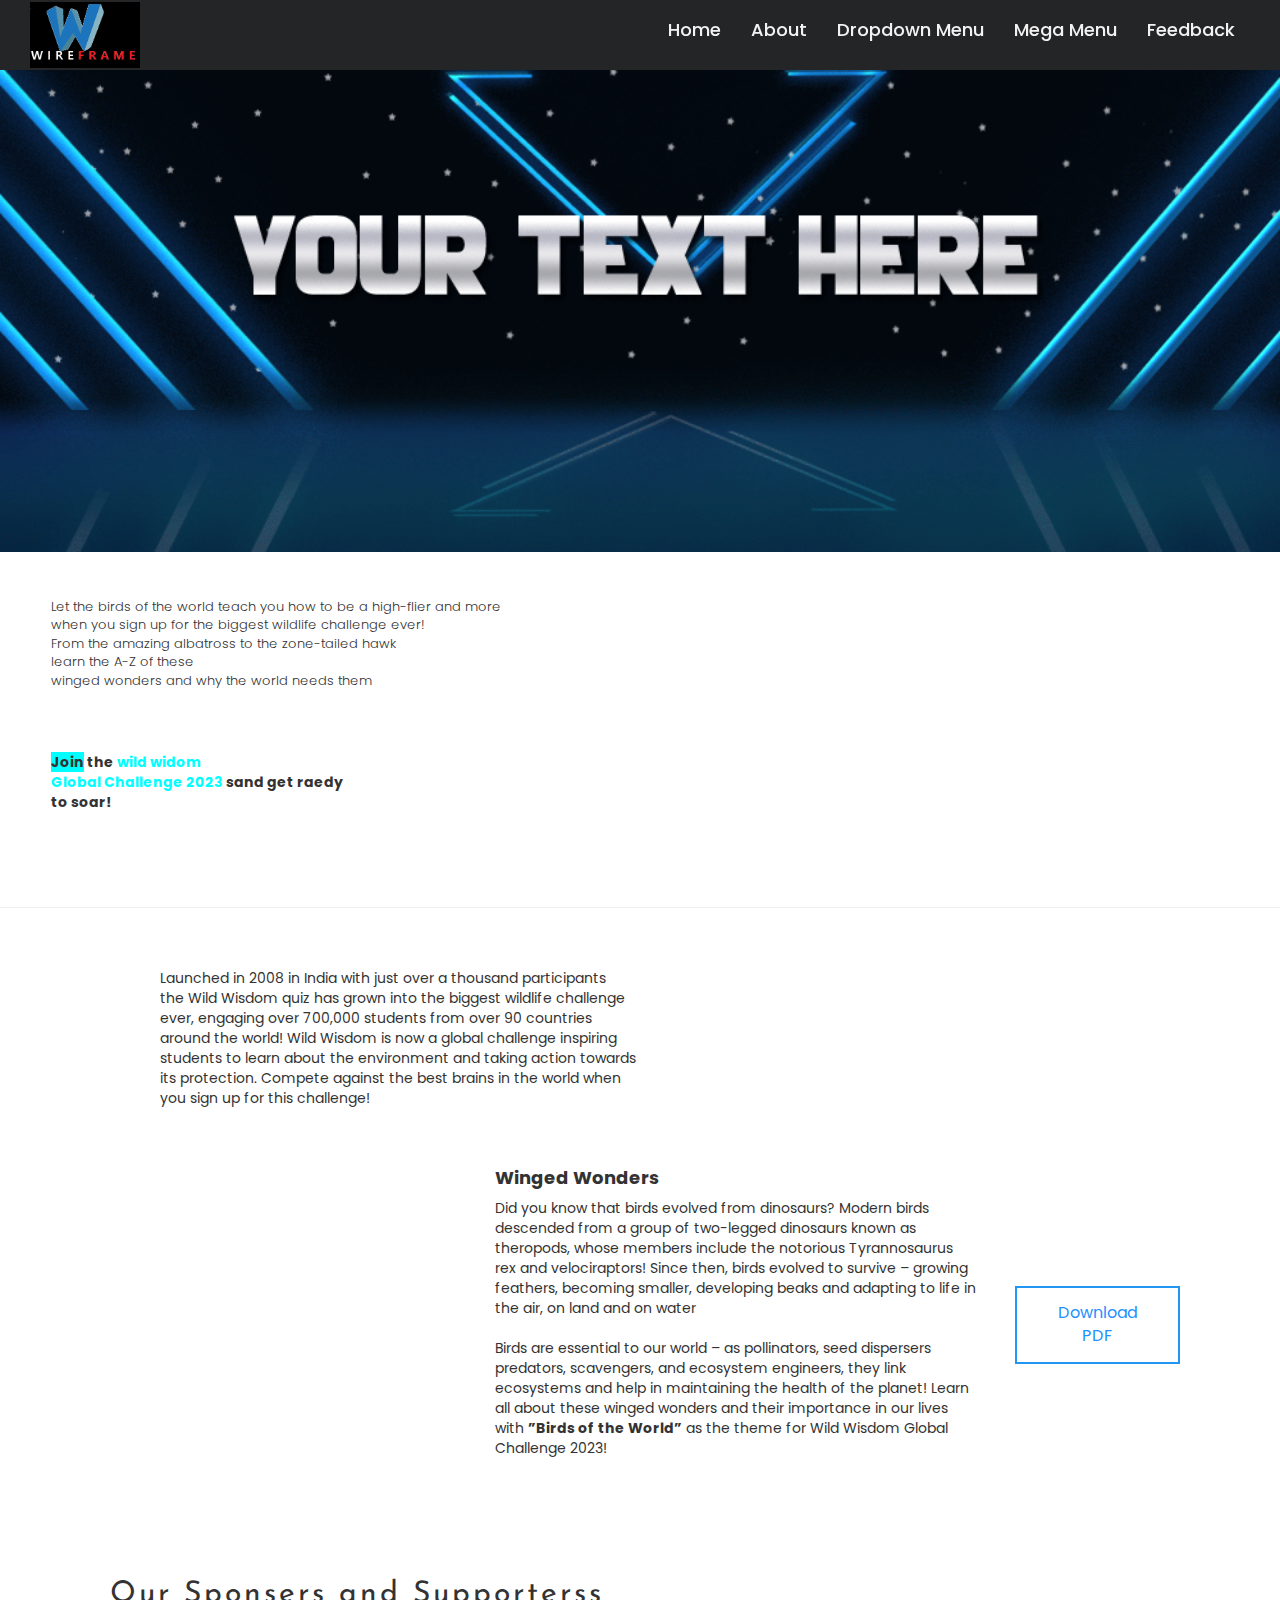
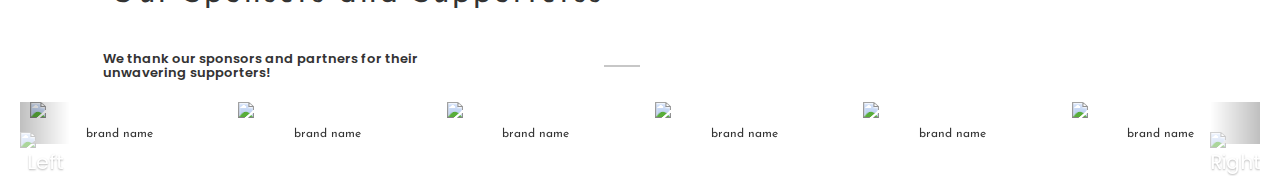
==== index.html @ bc1054f9 "Add files via upload" ====
<!DOCTYPE html>

<html lang="en">
<head>
    <meta charset="UTF-8">
    <meta name="viewport" content="width=device-width, initial-scale=1.0">
    <title>wiring Frame</title>
    <link rel="stylesheet" href="nav.css">
    <link rel="stylesheet" href="slider.css">
    <link rel="stylesheet" href="banner.css">
    <link rel="stylesheet" href="https://maxcdn.bootstrapcdn.com/bootstrap/3.3.7/css/bootstrap.min.css" integrity="sha384-BVYiiSIFeK1dGmJRAkycuHAHRg32OmUcww7on3RYdg4Va+PmSTsz/K68vbdEjh4u" crossorigin="anonymous">

    <!-- Optional theme -->
    <link rel="stylesheet" href="https://maxcdn.bootstrapcdn.com/bootstrap/3.3.7/css/bootstrap-theme.min.css" integrity="sha384-rHyoN1iRsVXV4nD0JutlnGaslCJuC7uwjduW9SVrLvRYooPp2bWYgmgJQIXwl/Sp" crossorigin="anonymous">
    <script src="https://ajax.googleapis.com/ajax/libs/jquery/3.2.1/jquery.min.js"></script>
    <!-- Latest compiled and minified JavaScript -->
    <script src="https://maxcdn.bootstrapcdn.com/bootstrap/3.3.7/js/bootstrap.min.js" integrity="sha384-Tc5IQib027qvyjSMfHjOMaLkfuWVxZxUPnCJA7l2mCWNIpG9mGCD8wGNIcPD7Txa" crossorigin="anonymous"></script>
    <link href="https://fonts.googleapis.com/css?family=Josefin+Sans:300,400,700&subset=latin-ext" rel="stylesheet">
     
    <link rel="stylesheet" href="zig-zag.css">
    <link rel="stylesheet" href="https://cdnjs.cloudflare.com/ajax/libs/font-awesome/5.15.3/css/all.min.css"/>
</head>
<body>
  <nav>
    <div class="wrapper">
 <img src="logo.png" class="responsive">
      <input type="radio" name="slider" id="menu-btn">
      <input type="radio" name="slider" id="close-btn">
      <ul class="nav-links">
        <label for="close-btn" class="btn close-btn"><i class="fas fa-times"></i></label>
        <li><a href="#">Home</a></li>
        <li><a href="#">About</a></li>
        <li>
          <a href="#" class="desktop-item">Dropdown Menu</a>
          <input type="checkbox" id="showDrop">
          <label for="showDrop" class="mobile-item">Dropdown Menu</label>
          <ul class="drop-menu">
            <li><a href="#">Drop menu 1</a></li>
            <li><a href="#">Drop menu 2</a></li>
            <li><a href="#">Drop menu 3</a></li>
            <li><a href="#">Drop menu 4</a></li>
          </ul>
        </li>
        <li>
          <a href="#" class="desktop-item">Mega Menu</a>
          <input type="checkbox" id="showMega">
          <label for="showMega" class="mobile-item">Mega Menu</label>
          <div class="mega-box">
            <div class="content">
              <div class="row">
                <img src="logo.png" alt="logo" class="responsive">
              </div>
              <div class="row">
                <header>Design Services</header>
                <ul class="mega-links">
                  <li><a href="#"> M Drop menu 1</a></li>
                  <li><a href="#"> M Drop menu 1</a></li>
                  <li><a href="#"> M Drop menu 1</a></li>
                  <li><a href="#"> M Drop menu 1</a></li>
                </ul>
              </div>
              <div class="row">
                <header>Email Services</header>
                <ul class="mega-links">
                  <li><a href="#"> M Drop menu 1</a></li>
                  <li><a href="#"> M Drop menu 1</a></li>
                  <li><a href="#"> M Drop menu 1</a></li>
                  <li><a href="#"> M Drop menu 1</a></li>
                </ul>
              </div>
              <div class="row">
                <header>Security services</header>
                <ul class="mega-links">
                  <li><a href="#"> M Drop menu 1</a></li>
                  <li><a href="#"> M Drop menu 1</a></li>
                  <li><a href="#"> M Drop menu 1</a></li>
                  <li><a href="#"> M Drop menu 1</a></li>
                </ul>
              </div>
            </div>
          </div>
        </li>
        <li><a href="#">Feedback</a></li>
      </ul>
      <label for="menu-btn" class="btn menu-btn"><i class="fas fa-bars"></i></label>
    </div>
  </nav>











<!--BANNER IMAGE/VIDEOO ACCORDING TO REQUEST-->
<br><br>
<img src="txt.gif" alt="Nature" class="responsiveBANNER" width="100%" height="400">
<!--text jaisa pdf mei tha-->

<br><br>
<p class="leftlogo">Let the birds of the world teach you how to be a high-flier and more
    <br> when you sign up for the biggest wildlife challenge ever!<br> From the
    amazing albatross to the zone-tailed hawk<br> learn the A-Z of these<br>
    winged wonders and why the world needs them</p>

    <p class="rightlogo"><span style="background-color: aqua;" >Join</span> the<span style="color: aqua;">  wild widom <br>Global Challenge 2023 </span> sand get raedy <br>to soar!</p>
<br><br>
<hr><br><br>
<section class="big-feature-section">
  <div class="container flex big-feature-container">
      <div class="feature-img">
          <img src="https://picsum.photos/seed/picsum/600/300" alt="">
      </div>
      <hr>
      <div class="feature-desc flex">
         
        
          <p>Launched in 2008 in India with just over a thousand participants<br>
            the Wild Wisdom quiz has grown into the biggest wildlife challenge<br>
            ever, engaging over 700,000 students from over 90 countries<br>
            around the world! Wild Wisdom is now a global challenge inspiring<br>
            students to learn about the environment and taking action towards<br>
            its protection. Compete against the best brains in the world when<br>
            you sign up for this challenge!</p>
      </div>
  </div>
</section>
<br><br>
<section class="big-feature-section" >
  <div class="container flex big-feature-container" id="second-big-feature">
      <div class="feature-img">
          <img src="https://picsum.photos/seed/picsum/600/300" alt=""><br><button class="btna info">Download PDF</button>
      </div>
      <div class="feature-desc flex">
        <h4><b>Winged Wonders</b></h4>
      
        <p>Did you know that birds evolved from dinosaurs? Modern birds<br>
          descended from a group of two-legged dinosaurs known as<br>
          theropods, whose members include the notorious Tyrannosaurus<br>
          rex and velociraptors! Since then, birds evolved to survive – growing<br>
          feathers, becoming smaller, developing beaks and adapting to life in<br>
          the air, on land and on water<br><br>
          Birds are essential to our world – as pollinators, seed dispersers<br>
          predators, scavengers, and ecosystem engineers, they link<br>
          ecosystems and help in maintaining the health of the planet! Learn<br>
          all about these winged wonders and their importance in our lives<br>
          with <b>”Birds of the World”</b> as the theme for Wild Wisdom Global<br>
          Challenge 2023!</p>
    </div>
  </div><br><br>
</section>
<div class="container">
  <div class="row" id="slider-text">
    <div class="col-md-6" >
      <h2>Our Sponsers and Supporterss</h2>
      <h6  class="leftrlogo">We thank our sponsors and partners for their<br>
        unwavering supporters!</h6>
    </div>
  </div>
</div>

<!-- Item slider-->
<div class="container-fluid">

  <div class="row">
    <div class="col-xs-12 col-sm-12 col-md-12">
      <div class="carousel carousel-showmanymoveone slide" id="itemslider">
        <div class="carousel-inner">

          <div class="item active">
            <div class="col-xs-12 col-sm-6 col-md-2">
              <a href="#"><img src="https://picsum.photos/seed/picsum/300/500" class="img-responsive center-block"></a>
              <h4 class="text-center">brand name</h4>
             
            </div>
          </div>

          <div class="item">
            <div class="col-xs-12 col-sm-6 col-md-2">
              <a href="#"><img src="https://picsum.photos/seed/picsum/300/500" class="img-responsive center-block"></a>
              <h4 class="text-center">brand name</h4>
             
            </div>
          </div>

          <div class="item">
            <div class="col-xs-12 col-sm-6 col-md-2">
              <a href="#"><img src="https://picsum.photos/seed/picsum/300/500" class="img-responsive center-block"></a>
              <h4 class="text-center">brand name</h4>
             
            </div>
          </div>

          <div class="item">
            <div class="col-xs-12 col-sm-6 col-md-2">
              <a href="#"><img src="https://picsum.photos/seed/picsum/300/500" class="img-responsive center-block"></a>
              <h4 class="text-center">brand name</h4>
             
            </div>
          </div>

          <div class="item">
            <div class="col-xs-12 col-sm-6 col-md-2">
              <a href="#"><img src="https://picsum.photos/seed/picsum/300/500" class="img-responsive center-block"></a>
              <h4 class="text-center">brand name</h4>
             
            </div>
          </div>

          <div class="item">
            <div class="col-xs-12 col-sm-6 col-md-2">
              <a href="#"><img src="https://picsum.photos/seed/picsum/300/500" class="img-responsive center-block"></a>
              <h4 class="text-center">brand name</h4>
             
            </div>
          </div>

        </div>

        <div id="slider-control">
        <a class="left carousel-control" href="#itemslider" data-slide="prev"><img src="https://cdn0.iconfinder.com/data/icons/website-kit-2/512/icon_402-512.png" alt="Left" class="img-responsive"></a>
        <a class="right carousel-control" href="#itemslider" data-slide="next"><img src="http://pixsector.com/cache/81183b13/avcc910c4ee5888b858fe.png" alt="Right" class="img-responsive"></a>
      </div>
      </div>
    </div>
  </div>
</div>
<!-- Item slider end-->
<br/><br/>
</body>
</html>


<script>$(document).ready(function(){

  $('#itemslider').carousel({ interval: 3000 });
  
  $('.carousel-showmanymoveone .item').each(function(){
  var itemToClone = $(this);
  
  for (var i=1;i<6;i++) {
  itemToClone = itemToClone.next();
  
  if (!itemToClone.length) {
  itemToClone = $(this).siblings(':first');
  }
  
  itemToClone.children(':first-child').clone()
  .addClass("cloneditem-"+(i))
  .appendTo($(this));
  }
  });
  });
  </script>
---- nav.css ----
@import url('https://fonts.googleapis.com/css2?family=Poppins:wght@200;300;400;500;600;700&display=swap');
*{
  margin: 0;
  padding: 0;
  box-sizing: border-box;
  font-family: 'Poppins', sans-serif;
}
nav{
  position: fixed;
  z-index: 99;
  width: 100%;
  
  background: #242526;
}
nav .wrapper{
  position: relative;
  max-width: 1300px;
  padding: 0px 30px;
  height: 70px;
  line-height: 70px;
  margin: auto;
  display: flex;
  align-items: center;
  justify-content: space-between;
}
.wrapper .logo a{
  color: #f2f2f2;
  font-size: 30px;
  font-weight: 600;
  text-decoration: none;
}
.wrapper .nav-links{
  display: inline-flex;
}
.nav-links li{
  list-style: none;
}
.nav-links li a{
  color: #f2f2f2;
  text-decoration: none;
  font-size: 18px;
  font-weight: 500;
  padding: 9px 15px;
  border-radius: 5px;
  transition: all 0.3s ease;
}
.nav-links li a:hover{
  background: #3A3B3C;
}
.nav-links .mobile-item{
  display: none;
}
.nav-links .drop-menu{
  position: absolute;
  background: #242526;
  width: 180px;
  line-height: 45px;
  top: 85px;
  opacity: 0;
  visibility: hidden;
  box-shadow: 0 6px 10px rgba(0,0,0,0.15);
}
.nav-links li:hover .drop-menu,
.nav-links li:hover .mega-box{
  transition: all 0.3s ease;
  top: 70px;
  opacity: 1;
  visibility: visible;
}
.drop-menu li a{
  width: 100%;
  display: block;
  padding: 0 0 0 15px;
  font-weight: 400;
  border-radius: 0px;
}
.mega-box{
  position: absolute;
  left: 0;
  width: 100%;
  padding: 0 30px;
  top: 85px;
  opacity: 0;
  visibility: hidden;
}
.mega-box .content{
  background: #242526;
  padding: 25px 20px;
  display: flex;
  width: 100%;
  justify-content: space-between;
  box-shadow: 0 6px 10px rgba(0,0,0,0.15);
}
.mega-box .content .row{
  width: calc(25% - 30px);
  line-height: 45px;
}
.content .row img{
  width: 100%;
  height: 100%;
  object-fit: cover;
}
.content .row header{
  color: #f2f2f2;
  font-size: 20px;
  font-weight: 500;
}
.content .row .mega-links{
  margin-left: -40px;
  border-left: 1px solid rgba(255,255,255,0.09);
}
.row .mega-links li{
  padding: 0 20px;
}
.row .mega-links li a{
  padding: 0px;
  padding: 0 20px;
  color: #d9d9d9;
  font-size: 17px;
  display: block;
}
.row .mega-links li a:hover{
  color: #f2f2f2;
}
.wrapper .btn{
  color: #fff;
  font-size: 20px;
  cursor: pointer;
  display: none;
}
.wrapper .btn.close-btn{
  position: absolute;
  right: 30px;
  top: 10px;
}

@media screen and (max-width: 970px) {
  .wrapper .btn{
    display: block;
  }
  .wrapper .nav-links{
    position: fixed;
    height: 100vh;
    width: 100%;
    max-width: 350px;
    top: 0;
    left: -100%;
    background: #242526;
    display: block;
    padding: 50px 10px;
    line-height: 50px;
    overflow-y: auto;
    box-shadow: 0px 15px 15px rgba(0,0,0,0.18);
    transition: all 0.3s ease;
  }
  /* custom scroll bar */
  ::-webkit-scrollbar {
    width: 10px;
  }
  ::-webkit-scrollbar-track {
    background: #242526;
  }
  ::-webkit-scrollbar-thumb {
    background: #3A3B3C;
  }
  #menu-btn:checked ~ .nav-links{
    left: 0%;
  }
  #menu-btn:checked ~ .btn.menu-btn{
    display: none;
  }
  #close-btn:checked ~ .btn.menu-btn{
    display: block;
  }
  .nav-links li{
    margin: 15px 10px;
  }
  .nav-links li a{
    padding: 0 20px;
    display: block;
    font-size: 20px;
  }
  .nav-links .drop-menu{
    position: static;
    opacity: 1;
    top: 65px;
    visibility: visible;
    padding-left: 20px;
    width: 100%;
    max-height: 0px;
    overflow: hidden;
    box-shadow: none;
    transition: all 0.3s ease;
  }
  #showDrop:checked ~ .drop-menu,
  #showMega:checked ~ .mega-box{
    max-height: 100%;
  }
  .nav-links .desktop-item{
    display: none;
  }
  .nav-links .mobile-item{
    display: block;
    color: #f2f2f2;
    font-size: 20px;
    font-weight: 500;
    padding-left: 20px;
    cursor: pointer;
    border-radius: 5px;
    transition: all 0.3s ease;
  }
  .nav-links .mobile-item:hover{
    background: #3A3B3C;
  }
  .drop-menu li{
    margin: 0;
  }
  .drop-menu li a{
    border-radius: 5px;
    font-size: 18px;
  }
  .mega-box{
    position: static;
    top: 65px;
    opacity: 1;
    visibility: visible;
    padding: 0 20px;
    max-height: 0px;
    overflow: hidden;
    transition: all 0.3s ease;
  }
  .mega-box .content{
    box-shadow: none;
    flex-direction: column;
    padding: 20px 20px 0 20px;
  }
  .mega-box .content .row{
    width: 100%;
    margin-bottom: 15px;
    border-top: 1px solid rgba(255,255,255,0.08);
  }
  .mega-box .content .row:nth-child(1),
  .mega-box .content .row:nth-child(2){
    border-top: 0px;
  }
  .content .row .mega-links{
    border-left: 0px;
    padding-left: 15px;
  }
  .row .mega-links li{
    margin: 0;
  }
  .content .row header{
    font-size: 19px;
  }
}
nav input{
  display: none;
}

.body-text{
  position: absolute;
  top: 50%;
  left: 50%;
  transform: translate(-50%, -50%);
  width: 100%;
  text-align: center;
  padding: 0 30px;
}
.body-text div{
  font-size: 45px;
  font-weight: 600;
}


.responsive {
    width: 9%;
    height: auto;
  }

.btna{
    border: 2px solid black;
    background-color: white;
    color: black;
    padding: 14px 28px;
    font-size: 16px;
    cursor: pointer;
    margin-top: 2%;
    margin-left: 5%;
}
/* Blue */
.info {
    border-color: #2196F3;
    color: dodgerblue;
  }
  
  .info:hover {
    background: #2196F3;
    color: white;
  }
---- slider.css ----
#slider-text{
    padding-top: 40px;
    display: block;
  }
  #slider-text .col-md-6{
    overflow: hidden;
  }
  
  #slider-text h2 {
    font-family: 'Josefin Sans', sans-serif;
    font-weight: 400;
    font-size: 30px;
    letter-spacing: 3px;
    margin: 30px auto;
    padding-left: 40px;
  }
  #slider-text h2::after{
    border-top: 2px solid #c7c7c7;
    content: "";
    position: absolute;
    bottom: 35px;
    width: 100%;
    }
  
  #itemslider h4{
    font-family: 'Josefin Sans', sans-serif;
    font-weight: 400;
    font-size: 12px;
    margin: 10px auto 3px;
  }
  #itemslider h5{
    font-family: 'Josefin Sans', sans-serif;
    font-weight: bold;
    font-size: 12px;
    margin: 3px auto 2px;
  }
  #itemslider h6{
    font-family: 'Josefin Sans', sans-serif;
    font-weight: 300;;
    font-size: 10px;
    margin: 2px auto 5px;
  }
  .badge {
    background: #b20c0c;
    position: absolute;
    height: 40px;
    width: 40px;
    border-radius: 50%;
    line-height: 31px;
    font-family: 'Josefin Sans', sans-serif;
    font-weight: 300;
    font-size: 14px;
    border: 2px solid #FFF;
    box-shadow: 0 0 0 1px #b20c0c;
    top: 5px;
    right: 25%;
  }
  #slider-control img{
    padding-top: 60%;
    margin: 0 auto;
  }
  @media screen and (max-width: 992px){
  #slider-control img {
    padding-top: 70px;
    margin: 0 auto;
  }
  }
  
  .carousel-showmanymoveone .carousel-control {
    width: 4%;
    background-image: none;
  }
  .carousel-showmanymoveone .carousel-control.left {
    margin-left: 5px;
  }
  .carousel-showmanymoveone .carousel-control.right {
    margin-right: 5px;
  }
  .carousel-showmanymoveone .cloneditem-1,
  .carousel-showmanymoveone .cloneditem-2,
  .carousel-showmanymoveone .cloneditem-3,
  .carousel-showmanymoveone .cloneditem-4,
  .carousel-showmanymoveone .cloneditem-5 {
    display: none;
  }
  @media all and (min-width: 768px) {
    .carousel-showmanymoveone .carousel-inner > .active.left,
    .carousel-showmanymoveone .carousel-inner > .prev {
      left: -50%;
    }
    .carousel-showmanymoveone .carousel-inner > .active.right,
    .carousel-showmanymoveone .carousel-inner > .next {
      left: 50%;
    }
    .carousel-showmanymoveone .carousel-inner > .left,
    .carousel-showmanymoveone .carousel-inner > .prev.right,
    .carousel-showmanymoveone .carousel-inner > .active {
      left: 0;
    }
    .carousel-showmanymoveone .carousel-inner .cloneditem-1 {
      display: block;
    }
  }
  @media all and (min-width: 768px) and (transform-3d), all and (min-width: 768px) and (-webkit-transform-3d) {
    .carousel-showmanymoveone .carousel-inner > .item.active.right,
    .carousel-showmanymoveone .carousel-inner > .item.next {
      -webkit-transform: translate3d(50%, 0, 0);
      transform: translate3d(50%, 0, 0);
      left: 0;
    }
    .carousel-showmanymoveone .carousel-inner > .item.active.left,
    .carousel-showmanymoveone .carousel-inner > .item.prev {
      -webkit-transform: translate3d(-50%, 0, 0);
      transform: translate3d(-50%, 0, 0);
      left: 0;
    }
    .carousel-showmanymoveone .carousel-inner > .item.left,
    .carousel-showmanymoveone .carousel-inner > .item.prev.right,
    .carousel-showmanymoveone .carousel-inner > .item.active {
      -webkit-transform: translate3d(0, 0, 0);
      transform: translate3d(0, 0, 0);
      left: 0;
    }
  }
  @media all and (min-width: 992px) {
    .carousel-showmanymoveone .carousel-inner > .active.left,
    .carousel-showmanymoveone .carousel-inner > .prev {
      left: -16.666%;
    }
    .carousel-showmanymoveone .carousel-inner > .active.right,
    .carousel-showmanymoveone .carousel-inner > .next {
      left: 16.666%;
    }
    .carousel-showmanymoveone .carousel-inner > .left,
    .carousel-showmanymoveone .carousel-inner > .prev.right,
    .carousel-showmanymoveone .carousel-inner > .active {
      left: 0;
    }
    .carousel-showmanymoveone .carousel-inner .cloneditem-2,
    .carousel-showmanymoveone .carousel-inner .cloneditem-3,
    .carousel-showmanymoveone .carousel-inner .cloneditem-4,
    .carousel-showmanymoveone .carousel-inner .cloneditem-5,
    .carousel-showmanymoveone .carousel-inner .cloneditem-6  {
      display: block;
    }
  }
  @media all and (min-width: 992px) and (transform-3d), all and (min-width: 992px) and (-webkit-transform-3d) {
    .carousel-showmanymoveone .carousel-inner > .item.active.right,
    .carousel-showmanymoveone .carousel-inner > .item.next {
      -webkit-transform: translate3d(16.666%, 0, 0);
      transform: translate3d(16.666%, 0, 0);
      left: 0;
    }
    .carousel-showmanymoveone .carousel-inner > .item.active.left,
    .carousel-showmanymoveone .carousel-inner > .item.prev {
      -webkit-transform: translate3d(-16.666%, 0, 0);
      transform: translate3d(-16.666%, 0, 0);
      left: 0;
    }
    .carousel-showmanymoveone .carousel-inner > .item.left,
    .carousel-showmanymoveone .carousel-inner > .item.prev.right,
    .carousel-showmanymoveone .carousel-inner > .item.active {
      -webkit-transform: translate3d(0, 0, 0);
      transform: translate3d(0, 0, 0);
      left: 0;
    }
  }
---- banner.css ----
.responsiveBANNER{
    width: 100%;
    height: auto;
}

/*logo kae neechee ka text*/
.leftlogo{
    align-items: left;
    font-size: small;
    padding: 2%;  
    display: flex;
    margin-left: 2%;
      font-weight: 300;
}
.rightlogo{
  
    padding: 2%;  

    margin-left: 2%;
    font-weight:bolder;
    font-size: 4555;
}

.leftrlogo{
    align-items: left;
    font-size: small;
    padding: 2%;  
    display: flex;
    margin-left: 4%;
      font-weight: 600; 
}
---- zig-zag.css ----
@import url('https://fonts.googleapis.com/css2?family=Poppins:wght@400;500&family=Roboto:wght@400;700&display=swap');


.flex {
    display: flex;
    align-items: center;
}


/* nav bar */


/* features section */

.features-section {
    padding: 80px var(--padding-inline-section) 0;
    background-image: url(./assets/asset\ 32.svg);
    background-repeat: no-repeat;
    background-position: center;
}

.features-header {
    text-align: center;
    margin-bottom: 40px;
}

.features-heading-text {
    margin-bottom: 20px;
}

.features-area {
    flex-wrap: wrap;
    justify-content: space-between;
    gap: 20px;
    margin-top: 20px;
}

.features-card {
    flex-direction: column;
    gap: 20px;
    max-width: 30%;
    text-align: center;
}

.features-card img {
    width: 60px;
}

/* big feature section */

.big-feature-section {
    padding: 30px var(--padding-inline-section) 0;
}

.big-feature-container {
    gap: 30px;
}

#second-big-feature {
    flex-direction: row-reverse;
}

.feature-img img {
    width: 100%;
}

.feature-desc {
    flex-direction: column;
    align-items: flex-start;
}
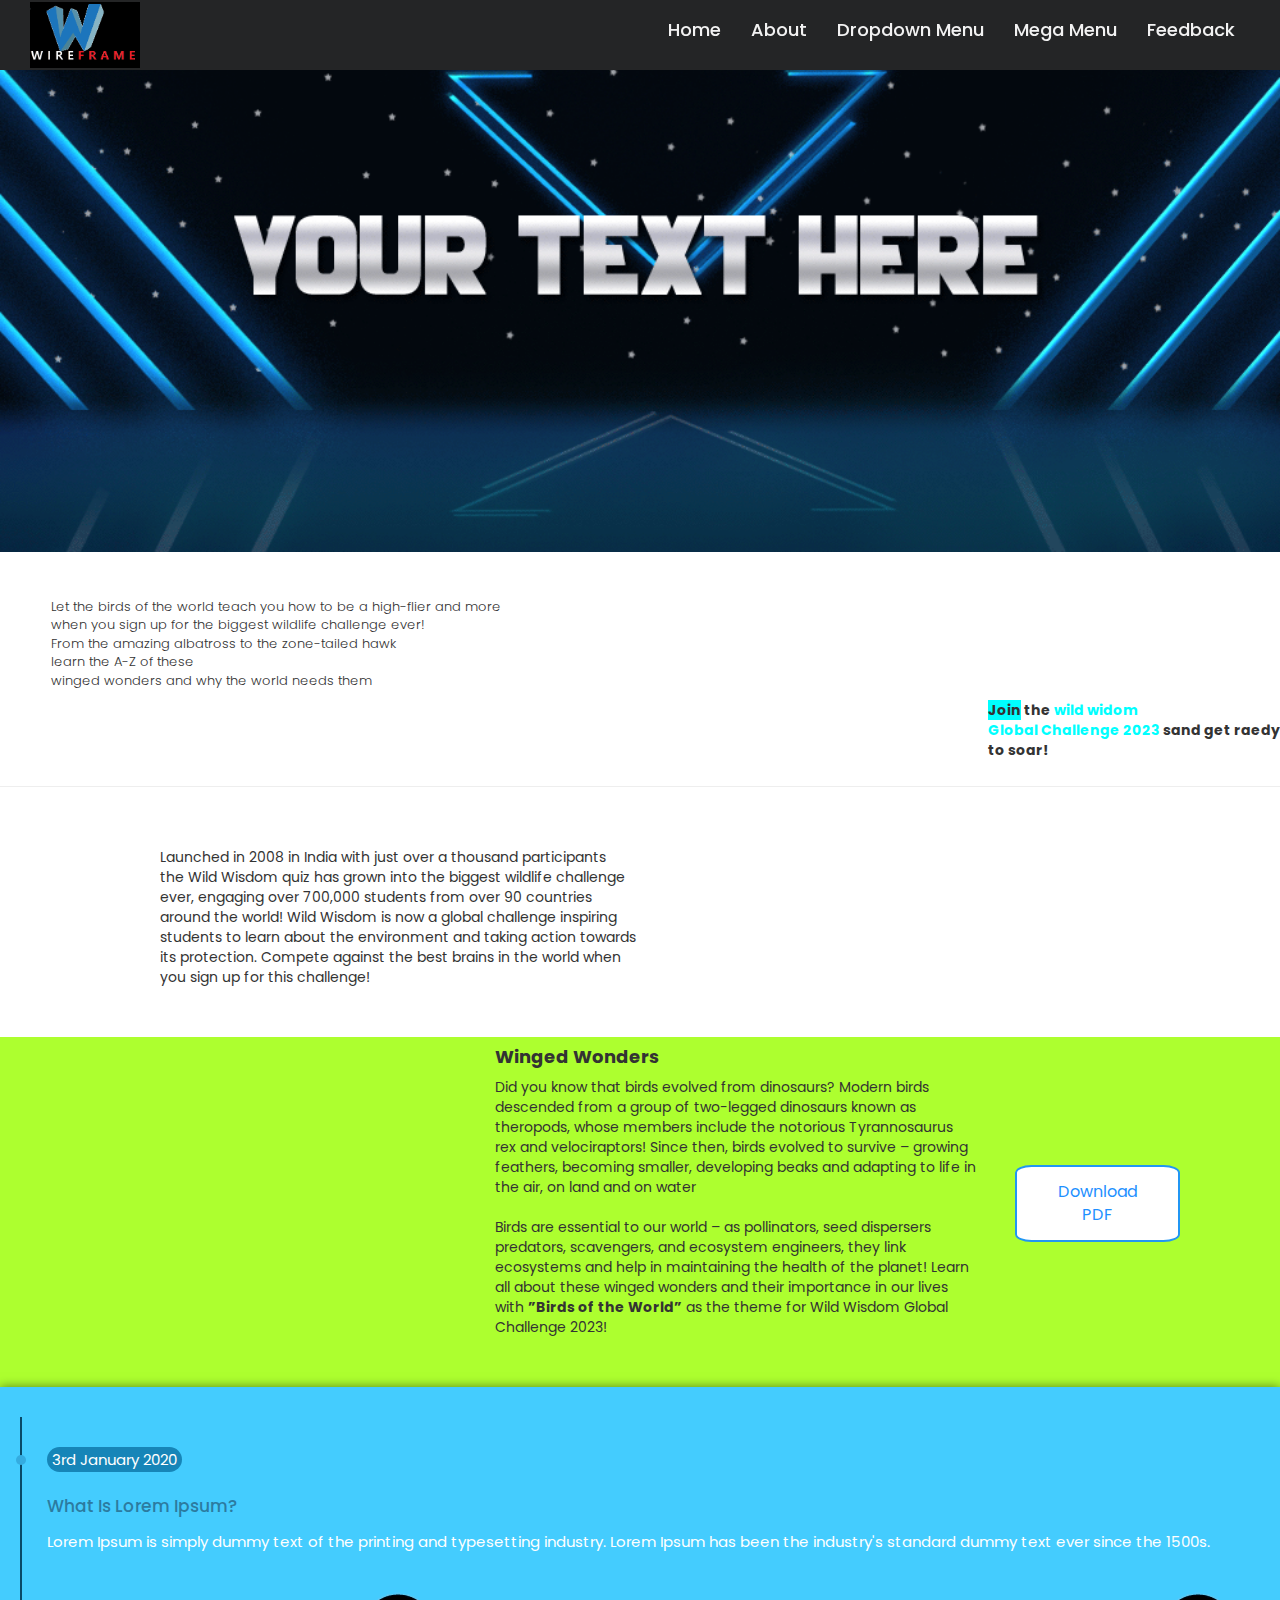
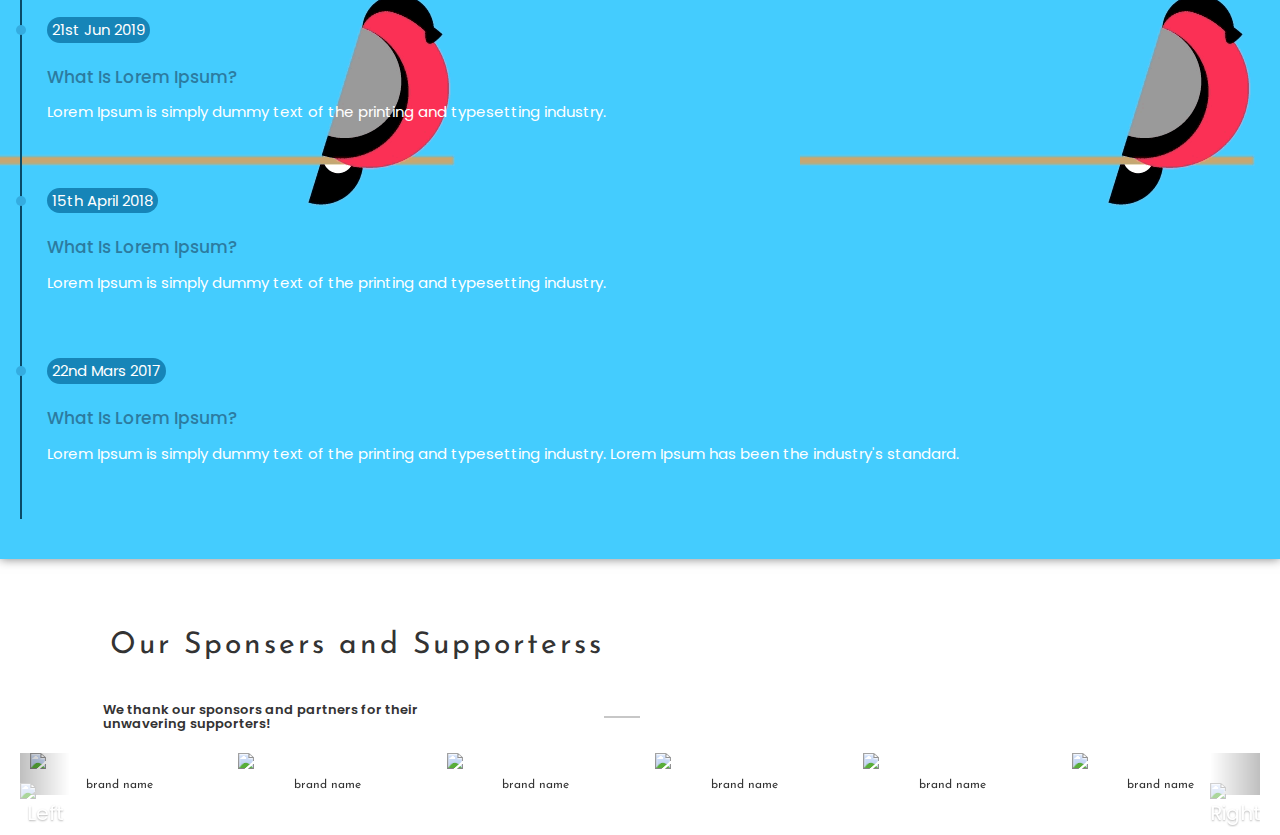
==== commit 0b82c6a1: "Add files via upload" ====
--- a/index.html
+++ b/index.html
@@ -8,6 +8,7 @@
     <link rel="stylesheet" href="nav.css">
     <link rel="stylesheet" href="slider.css">
     <link rel="stylesheet" href="banner.css">
+    <link rel="stylesheet" href="timeline.css">
     <link rel="stylesheet" href="https://maxcdn.bootstrapcdn.com/bootstrap/3.3.7/css/bootstrap.min.css" integrity="sha384-BVYiiSIFeK1dGmJRAkycuHAHRg32OmUcww7on3RYdg4Va+PmSTsz/K68vbdEjh4u" crossorigin="anonymous">
 
     <!-- Optional theme -->
@@ -130,9 +131,9 @@
   </div>
 </section>
 <br><br>
-<section class="big-feature-section" >
-  <div class="container flex big-feature-container" id="second-big-feature">
-      <div class="feature-img">
+<section class="big-feature-section" style="background-color: greenyellow;">
+  <div class="container flex big-feature-container" id="second-big-feature" style="background-color: greenyellow;">
+      <div class="feature-img" style="background-color: greenyellow;">
           <img src="https://picsum.photos/seed/picsum/600/300" alt=""><br><button class="btna info">Download PDF</button>
       </div>
       <div class="feature-desc flex">
@@ -153,6 +154,49 @@
     </div>
   </div><br><br>
 </section>
+
+<!--time line -->
+<div class="timeline" style="width: 100%;">
+  <ul>
+    <li>
+      <span>3rd January 2020</span>
+      <div class="content">
+        <h3>What Is Lorem Ipsum?</h3>
+        <p>
+          Lorem Ipsum is simply dummy text of the printing and typesetting industry. Lorem Ipsum has been the industry's standard dummy text ever since the 1500s.
+        </p>
+      </div>
+    </li>
+    <li>
+      <span>21st Jun 2019</span>
+      <div class="content">
+        <h3>What Is Lorem Ipsum?</h3>
+        <p>
+          Lorem Ipsum is simply dummy text of the printing and typesetting industry.
+        </p>
+      </div>
+    </li>
+    <li>
+      <span>15th April 2018</span>
+      <div class="content">
+        <h3>What Is Lorem Ipsum?</h3>
+        <p>
+          Lorem Ipsum is simply dummy text of the printing and typesetting industry.
+        </p>
+      </div>
+    </li>
+    <li>
+      <span>22nd Mars 2017</span>
+      <div class="content">
+        <h3>What Is Lorem Ipsum?</h3>
+        <p>
+          Lorem Ipsum is simply dummy text of the printing and typesetting industry. Lorem Ipsum has been the industry's standard.
+        </p>
+      </div>
+    </li>
+  </ul>
+</div>
+
 <div class="container">
   <div class="row" id="slider-text">
     <div class="col-md-6" >
@@ -162,6 +206,9 @@
     </div>
   </div>
 </div>
+
+
+
 
 <!-- Item slider-->
 <div class="container-fluid">
--- a/nav.css
+++ b/nav.css
@@ -282,6 +282,7 @@
 .btna{
     border: 2px solid black;
     background-color: white;
+    border-radius: 10%;
     color: black;
     padding: 14px 28px;
     font-size: 16px;
--- a/banner.css
+++ b/banner.css
@@ -14,9 +14,9 @@
 }
 .rightlogo{
   
-    padding: 2%;  
-
-    margin-left: 2%;
+    margin-top: -2%;
+float: right;
+    
     font-weight:bolder;
     font-size: 4555;
 }
--- a/timeline.css
+++ b/timeline.css
@@ -0,0 +1,68 @@
+@import url('https://fonts.googleapis.com/css2?family=Poppins&display=swap');
+
+
+.timeline{
+	width:800px;
+	background-image: url("bullfinch.gif");
+    
+	color:#fff;
+	padding:30px 20px;
+	box-shadow:0px 0px 10px rgba(0,0,0,.5);
+}
+.timeline ul{
+	list-style-type:none;
+	border-left:2px solid #094a68;
+	padding:10px 5px;
+}
+.timeline ul li{
+	padding:20px 20px;
+	position:relative;
+	cursor:pointer;
+	transition:.5s;
+}
+.timeline ul li span{
+	display:inline-block;
+	background-color:#1685b8;
+	border-radius:25px;
+	padding:2px 5px;
+	font-size:15px;
+	text-align:center;
+}
+.timeline ul li .content h3{
+	color:#2c7ba0;
+	font-size:17px;
+	padding-top:5px;
+}
+.timeline ul li .content p{
+	padding:5px 0px 15px 0px;
+	font-size:15px;
+}
+.timeline ul li:before{
+	position:absolute;
+	content:'';
+	width:10px;
+	height:10px;
+	background-color:#34ace0;
+	border-radius:50%;
+	left:-11px;
+	top:28px;
+	transition:.5s;
+}
+.timeline ul li:hover{
+	background-color:#071f2a;
+}
+.timeline ul li:hover:before{
+	background-color:#0F0;
+	box-shadow:0px 0px 10px 2px #0F0;
+}
+@media (max-width:300px){
+	.timeline{
+		width:100%;
+		padding:30px 5px 30px 10px;
+	}
+	.timeline ul li .content h3{
+		color:#34ace0;
+		font-size:15px;
+	}
+
+}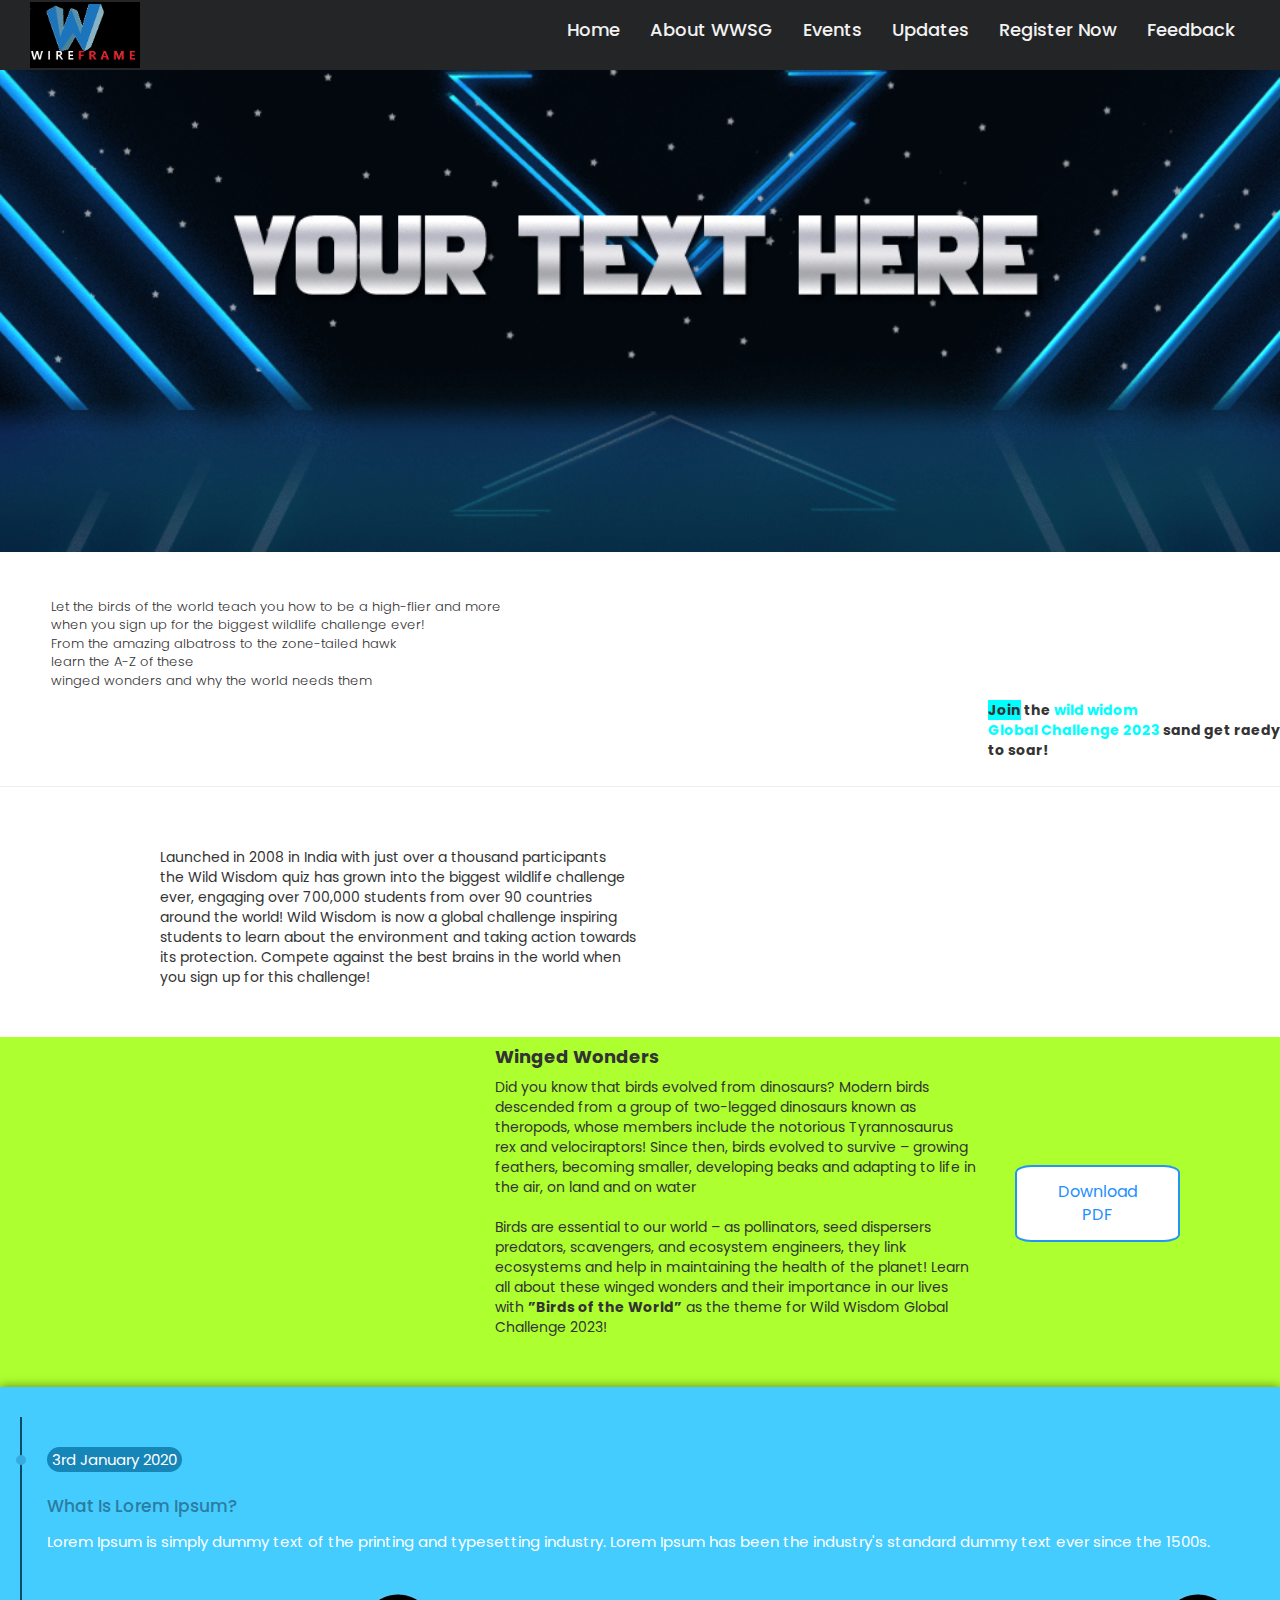
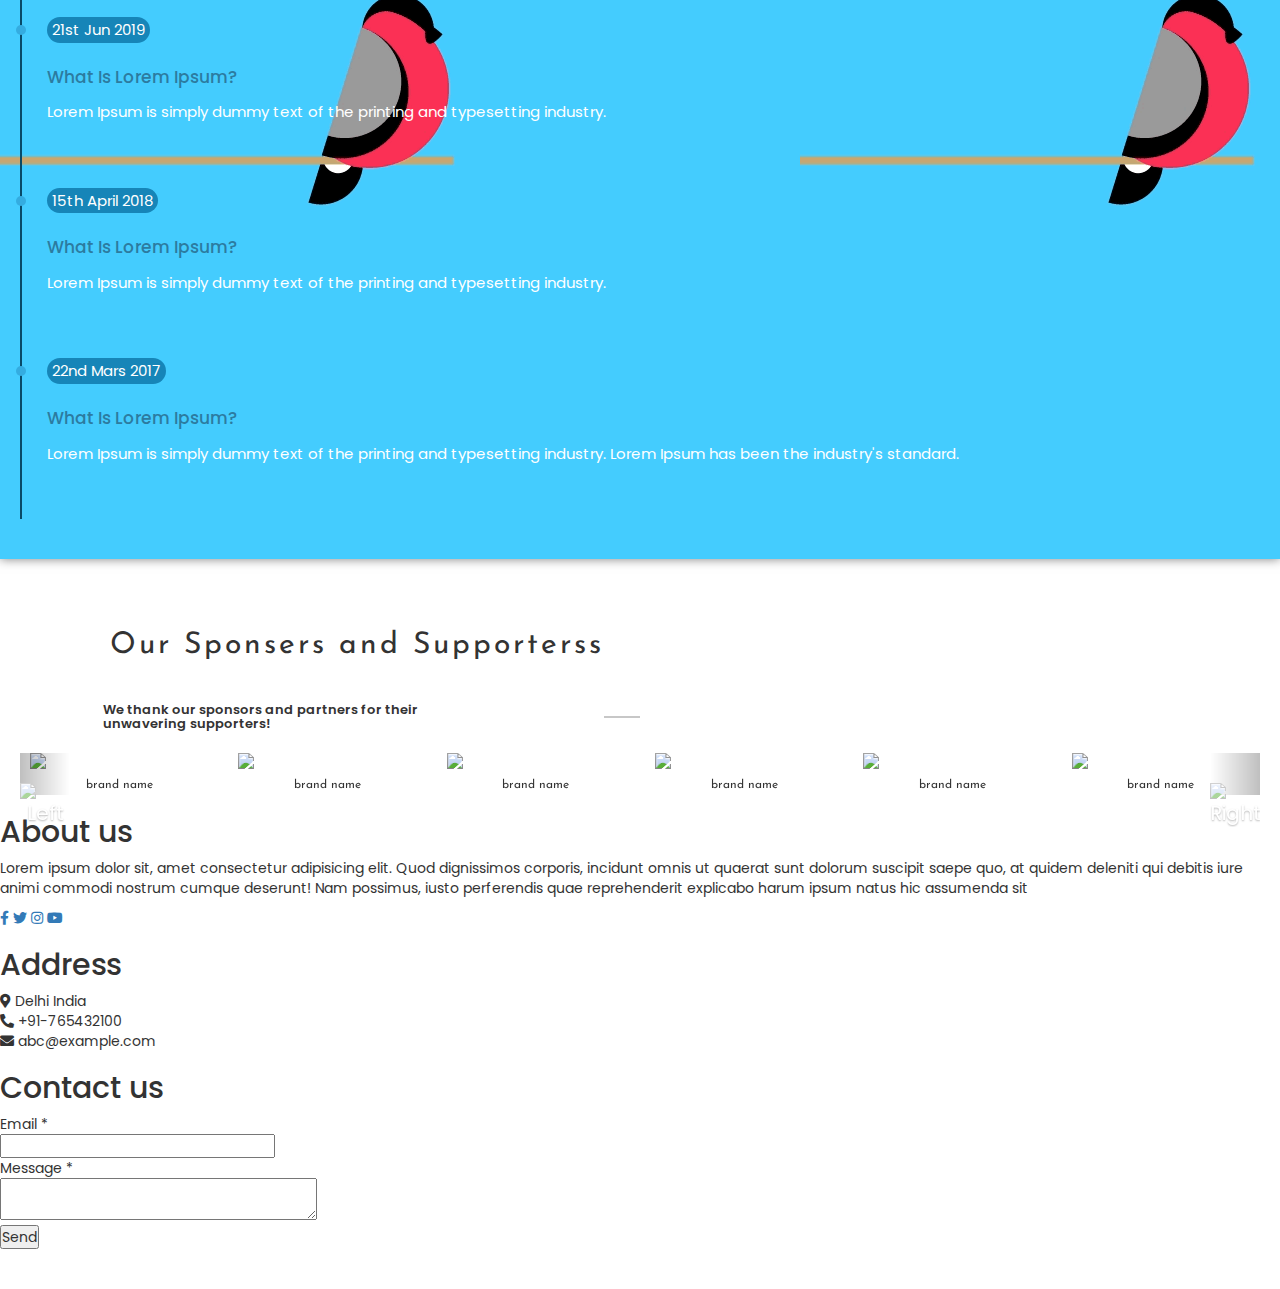
==== commit efd7c3f2: "Update index.html" ====
--- a/index.html
+++ b/index.html
@@ -9,6 +9,7 @@
     <link rel="stylesheet" href="slider.css">
     <link rel="stylesheet" href="banner.css">
     <link rel="stylesheet" href="timeline.css">
+    <link rel="stylesheet" href="footer.css">
     <link rel="stylesheet" href="https://maxcdn.bootstrapcdn.com/bootstrap/3.3.7/css/bootstrap.min.css" integrity="sha384-BVYiiSIFeK1dGmJRAkycuHAHRg32OmUcww7on3RYdg4Va+PmSTsz/K68vbdEjh4u" crossorigin="anonymous">
 
     <!-- Optional theme -->
@@ -22,6 +23,8 @@
     <link rel="stylesheet" href="https://cdnjs.cloudflare.com/ajax/libs/font-awesome/5.15.3/css/all.min.css"/>
 </head>
 <body>
+
+
   <nav>
     <div class="wrapper">
  <img src="logo.png" class="responsive">
@@ -30,57 +33,10 @@
       <ul class="nav-links">
         <label for="close-btn" class="btn close-btn"><i class="fas fa-times"></i></label>
         <li><a href="#">Home</a></li>
-        <li><a href="#">About</a></li>
-        <li>
-          <a href="#" class="desktop-item">Dropdown Menu</a>
-          <input type="checkbox" id="showDrop">
-          <label for="showDrop" class="mobile-item">Dropdown Menu</label>
-          <ul class="drop-menu">
-            <li><a href="#">Drop menu 1</a></li>
-            <li><a href="#">Drop menu 2</a></li>
-            <li><a href="#">Drop menu 3</a></li>
-            <li><a href="#">Drop menu 4</a></li>
-          </ul>
-        </li>
-        <li>
-          <a href="#" class="desktop-item">Mega Menu</a>
-          <input type="checkbox" id="showMega">
-          <label for="showMega" class="mobile-item">Mega Menu</label>
-          <div class="mega-box">
-            <div class="content">
-              <div class="row">
-                <img src="logo.png" alt="logo" class="responsive">
-              </div>
-              <div class="row">
-                <header>Design Services</header>
-                <ul class="mega-links">
-                  <li><a href="#"> M Drop menu 1</a></li>
-                  <li><a href="#"> M Drop menu 1</a></li>
-                  <li><a href="#"> M Drop menu 1</a></li>
-                  <li><a href="#"> M Drop menu 1</a></li>
-                </ul>
-              </div>
-              <div class="row">
-                <header>Email Services</header>
-                <ul class="mega-links">
-                  <li><a href="#"> M Drop menu 1</a></li>
-                  <li><a href="#"> M Drop menu 1</a></li>
-                  <li><a href="#"> M Drop menu 1</a></li>
-                  <li><a href="#"> M Drop menu 1</a></li>
-                </ul>
-              </div>
-              <div class="row">
-                <header>Security services</header>
-                <ul class="mega-links">
-                  <li><a href="#"> M Drop menu 1</a></li>
-                  <li><a href="#"> M Drop menu 1</a></li>
-                  <li><a href="#"> M Drop menu 1</a></li>
-                  <li><a href="#"> M Drop menu 1</a></li>
-                </ul>
-              </div>
-            </div>
-          </div>
-        </li>
+        <li><a href="#">About WWSG</a></li>
+        <li><a href="#">Events</a></li>
+        <li><a href="#">Updates</a></li>
+        <li><a href="#">Register Now</a></li>
         <li><a href="#">Feedback</a></li>
       </ul>
       <label for="menu-btn" class="btn menu-btn"><i class="fas fa-bars"></i></label>
@@ -277,6 +233,64 @@
   </div>
 </div>
 <!-- Item slider end-->
+    
+    <!-- Fooeter startsss-->
+<footer>
+  <div class="main-content">
+    <div class="left box">
+      <h2>About us</h2>
+      <div class="content">Lorem ipsum dolor sit, amet consectetur adipisicing elit. Quod dignissimos corporis, incidunt omnis ut quaerat sunt dolorum suscipit saepe quo, at quidem deleniti qui debitis iure animi commodi nostrum cumque deserunt! Nam possimus, iusto perferendis quae reprehenderit explicabo harum ipsum natus hic assumenda sit </p>
+
+        <p>        <div class="social">
+          <a href="#"><span class="fab fa-facebook-f"></span></a>
+          <a href="#"><span class="fab fa-twitter"></span></a>
+          <a href="#"><span class="fab fa-instagram"></span></a>
+          <a href="#"><span class="fab fa-youtube"></span></a>
+        </div>
+      </div>
+    </div>
+    <div class="center box">
+      <h2>Address</h2>
+      <div class="content">
+        <div class="place">
+          <span class="fas fa-map-marker-alt"></span>
+          <span class="text">Delhi India</span>
+        </div>
+        <div class="phone">
+          <span class="fas fa-phone-alt"></span>
+          <span class="text">+91-765432100</span>
+        </div>
+        <div class="email">
+          <span class="fas fa-envelope"></span>
+          <span class="text">abc@example.com</span>
+        </div>
+      </div>
+    </div>
+    <div class="right box">
+      <h2>Contact us</h2>
+      <div class="content">
+        <form action="#">
+          <div class="email">
+            <div class="text">Email *</div>
+            <input type="email" required>
+          </div>
+          <div class="msg">
+            <div class="text">Message *</div>
+            <textarea rows="2" cols="25" required></textarea>
+          </div>
+          <div class="btnsend">
+            <button type="submit">Send</button>
+          </div>
+        </form>
+      </div>
+    </div>
+  </div>
+  
+</footer>
+<!--Footer ends-->
+    
+    
+    
 <br/><br/>
 </body>
 </html>
@@ -302,4 +316,4 @@
   }
   });
   });
-  </script>+  </script>
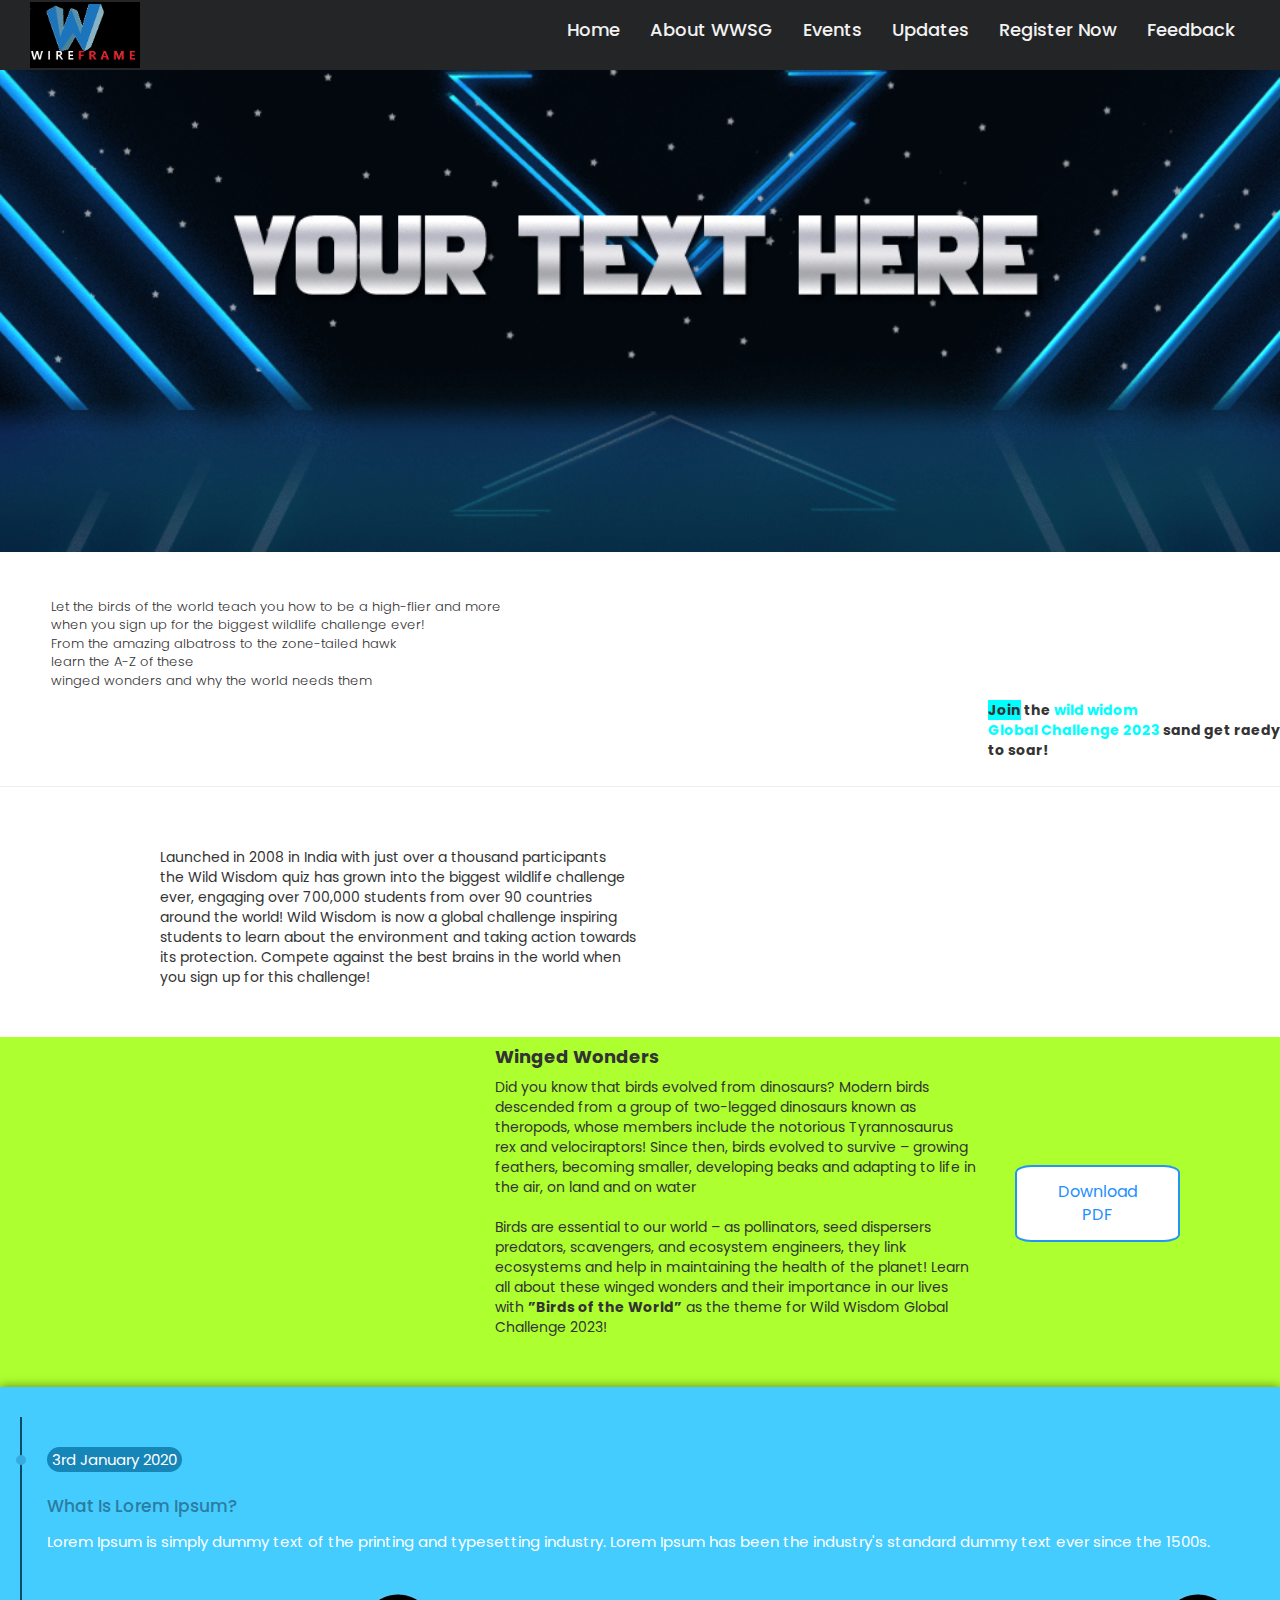
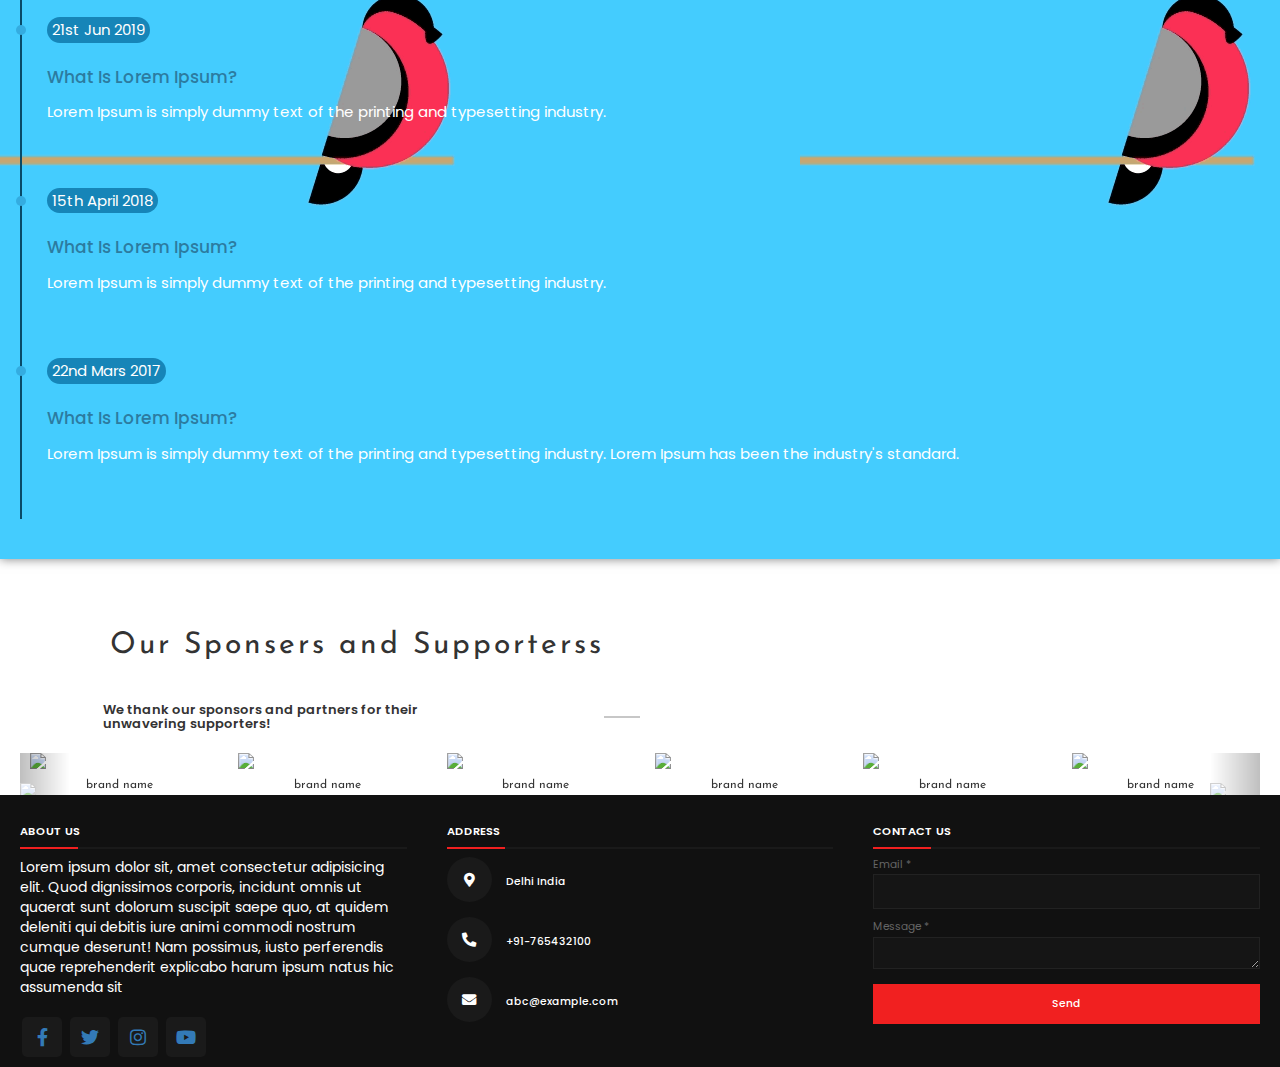
==== commit dfcf7d5d: "Update index.html" ====
--- a/index.html
+++ b/index.html
@@ -291,7 +291,7 @@
     
     
     
-<br/><br/>
+
 </body>
 </html>
 
--- a/footer.css
+++ b/footer.css
@@ -0,0 +1,168 @@
+@import url('https://fonts.googleapis.com/css?family=Poppins:400,500,600,700&display=swap');
+
+.content1{
+  position: relative;
+  margin: 130px auto;
+  text-align: center;
+  padding: 0 20px;
+}
+.content1 .text{
+  font-size: 2.5rem;
+  font-weight: 600;
+  color: #202020;
+}
+.content1 .p{
+  font-size: 2.1875rem;
+  font-weight: 600;
+  color: #202020;
+}
+footer{
+  position: relative;
+  bottom: 0px;
+  width: 100%;
+  background: #111;
+}
+.main-content{
+  display: flex;
+  color: #ffff;
+}
+.main-content .box{
+  flex-basis: 50%;
+  padding: 10px 20px;
+}
+.box h2{
+  font-size: 1.125rem;
+  font-weight: 600;
+  text-transform: uppercase;
+}
+.box .content{
+  margin: 20px 0 0 0;
+  position: relative;
+}
+.box .content:before{
+  position: absolute;
+  content: '';
+  top: -10px;
+  height: 2px;
+  width: 100%;
+  background: #1a1a1a;
+}
+.box .content:after{
+  position: absolute;
+  content: '';
+  height: 2px;
+  width: 15%;
+  background: #f12020;
+  top: -10px;
+}
+.left .content p{
+  text-align: justify;
+}
+.left .content .social{
+  margin: 20px 0 0 0;
+}
+.left .content .social a{
+  padding: 0 2px;
+}
+.left .content .social a span{
+  height: 40px;
+  width: 40px;
+  background: #1a1a1a;
+  line-height: 40px;
+  text-align: center;
+  font-size: 18px;
+  border-radius: 5px;
+  transition: 0.3s;
+}
+.left .content .social a span:hover{
+  background: #f12020;
+}
+.center .content .fas{
+  font-size: 1.4375rem;
+  background: #1a1a1a;
+  height: 45px;
+  width: 45px;
+  line-height: 45px;
+  text-align: center;
+  border-radius: 50%;
+  transition: 0.3s;
+  cursor: pointer;
+}
+.center .content .fas:hover{
+  background: #f12020;
+}
+.center .content .text{
+  font-size: 1.0625rem;
+  font-weight: 500;
+  padding-left: 10px;
+}
+.center .content .phone{
+  margin: 15px 0;
+}
+.right form .text{
+  font-size: 1.0625rem;
+  margin-bottom: 2px;
+  color: #656565;
+}
+.right form .msg{
+  margin-top: 10px;
+}
+.right form input, .right form textarea{
+  width: 100%;
+  font-size: 1.0625rem;
+  background: #151515;
+  padding-left: 10px;
+  border: 1px solid #222222;
+}
+.right form input:focus,
+.right form textarea:focus{
+  outline-color: #3498db;
+}
+.right form input{
+  height: 35px;
+}
+.right form .btnsend{
+  margin-top: 10px;
+}
+.right form .btnsend button{
+  height: 40px;
+  width: 100%;
+  border: none;
+  outline: none;
+  background: #f12020;
+  font-size: 1.0625rem;
+  font-weight: 500;
+  cursor: pointer;
+  transition: .3s;
+}
+.right form .btnsend button:hover{
+  background: #000;
+}
+.bottom center{
+  padding: 5px;
+  font-size: 0.9375rem;
+  background: #151515;
+}
+.bottom center span{
+  color: #656565;
+}
+.bottom center a{
+  color: #f12020;
+  text-decoration: none;
+}
+.bottom center a:hover{
+  text-decoration: underline;
+}
+@media screen and (max-width: 900px) {
+  footer{
+    position: relative;
+    bottom: 0px;
+  }
+  .main-content{
+    flex-wrap: wrap;
+    flex-direction: column;
+  }
+  .main-content .box{
+    margin: 5px 0;
+  }
+}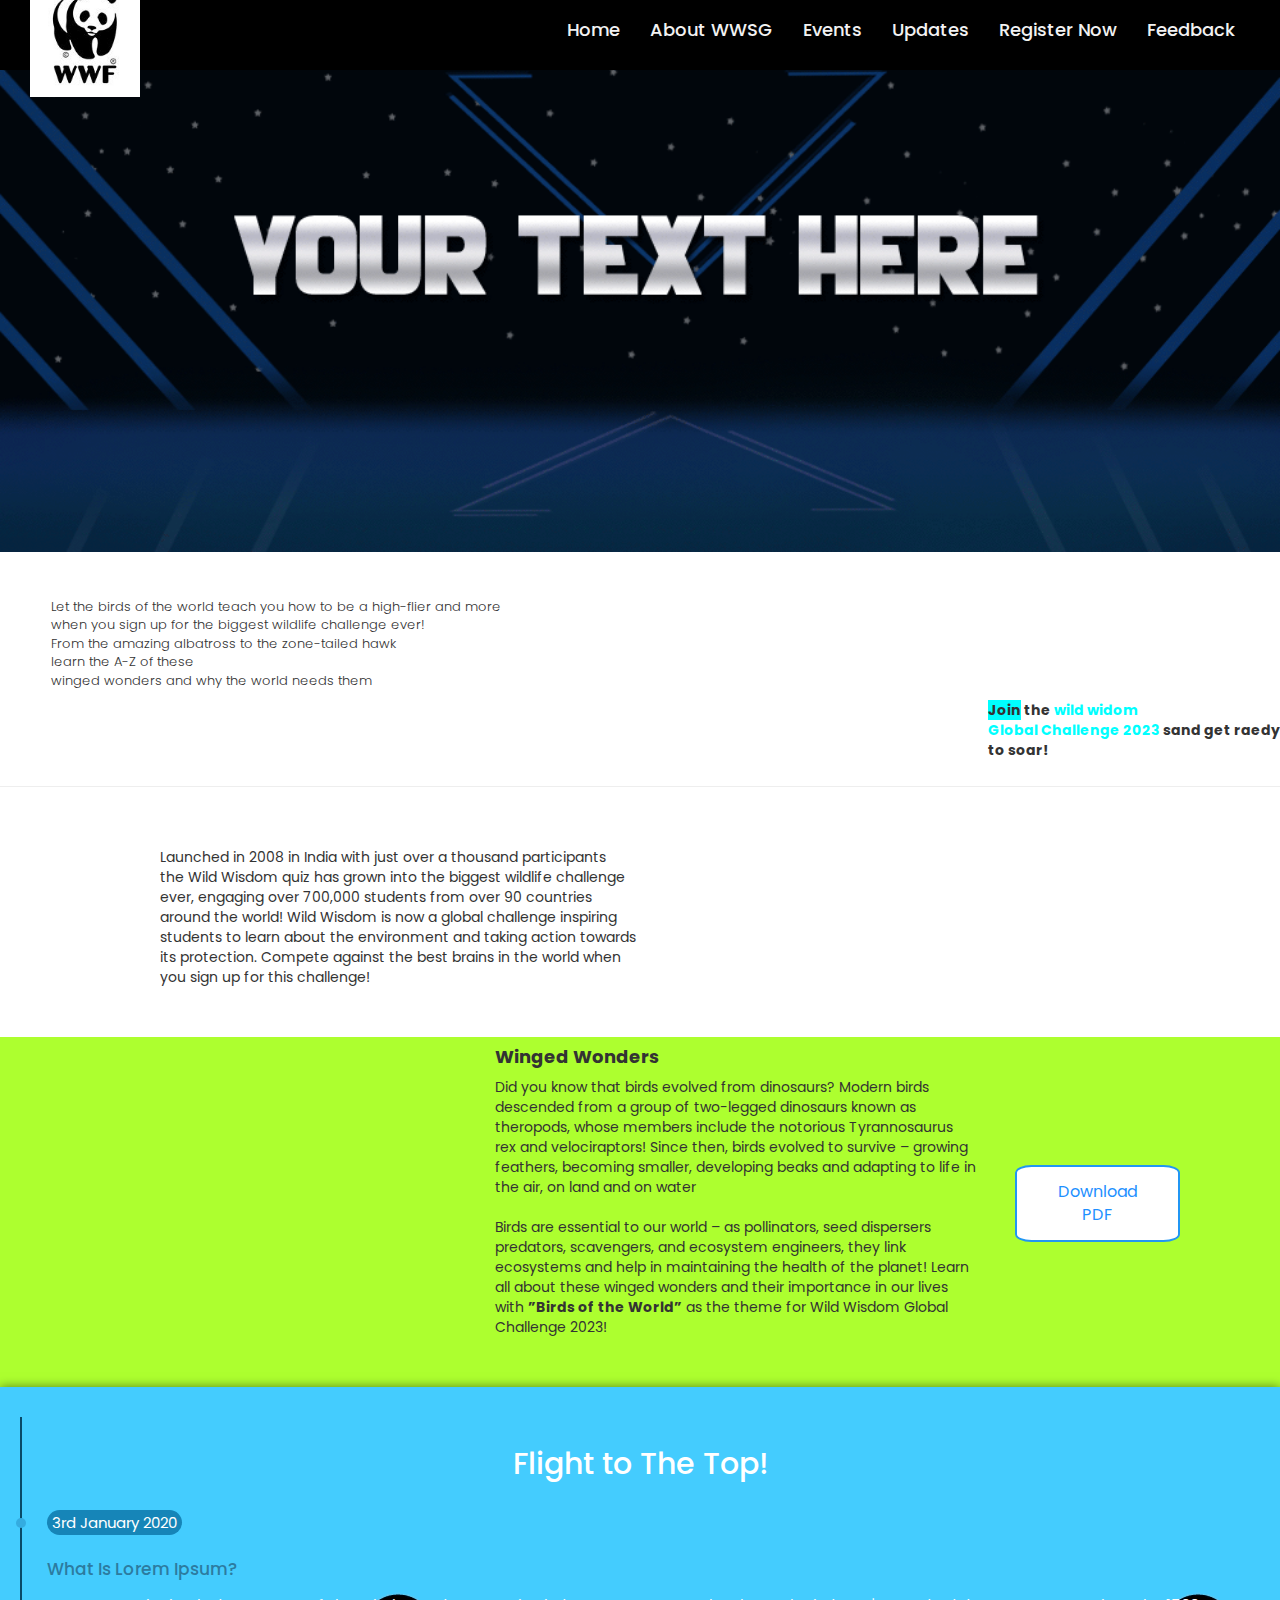
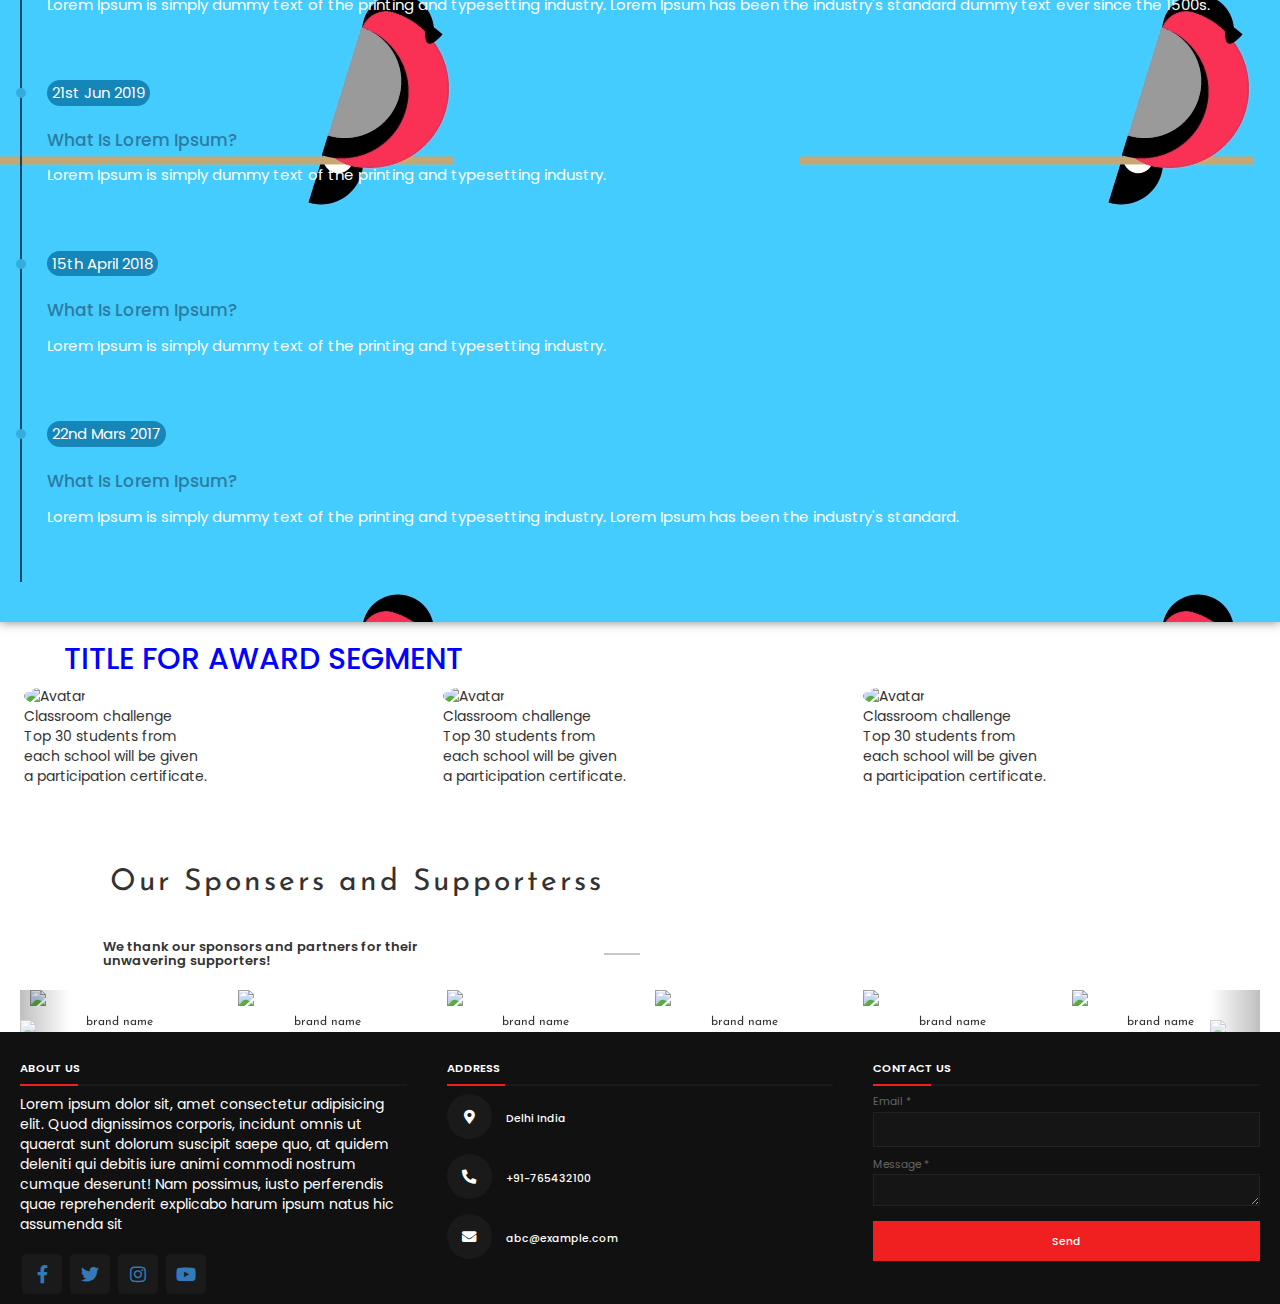
==== commit f2db0bf8: "Add files via upload" ====
--- a/index.html
+++ b/index.html
@@ -23,274 +23,298 @@
     <link rel="stylesheet" href="https://cdnjs.cloudflare.com/ajax/libs/font-awesome/5.15.3/css/all.min.css"/>
 </head>
 <body>
-
-
-  <nav>
-    <div class="wrapper">
- <img src="logo.png" class="responsive">
-      <input type="radio" name="slider" id="menu-btn">
-      <input type="radio" name="slider" id="close-btn">
-      <ul class="nav-links">
-        <label for="close-btn" class="btn close-btn"><i class="fas fa-times"></i></label>
-        <li><a href="#">Home</a></li>
-        <li><a href="#">About WWSG</a></li>
-        <li><a href="#">Events</a></li>
-        <li><a href="#">Updates</a></li>
-        <li><a href="#">Register Now</a></li>
-        <li><a href="#">Feedback</a></li>
-      </ul>
-      <label for="menu-btn" class="btn menu-btn"><i class="fas fa-bars"></i></label>
+    <div class="mainthing" >
+
+          <nav>
+            <div class="wrapper">
+         <img src="logo.jpg" class="responsive">
+              <input type="radio" name="slider" id="menu-btn">
+              <input type="radio" name="slider" id="close-btn">
+              <ul class="nav-links">
+                <label for="close-btn" class="btn close-btn"><i class="fas fa-times"></i></label>
+                <li><a href="#">Home</a></li>
+                <li><a href="#">About WWSG</a></li>
+                <li><a href="#">Events</a></li>
+                <li><a href="#">Updates</a></li>
+                <li><a href="#">Register Now</a></li>
+                <li><a href="#">Feedback</a></li>
+              </ul>
+              <label for="menu-btn" class="btn menu-btn"><i class="fas fa-bars"></i></label>
+            </div>
+          </nav>
+
+
+
+
+
+
+
+
+
+
+
+        <!--BANNER IMAGE/VIDEOO ACCORDING TO REQUEST-->
+        <br><br>
+        <img src="txt.gif" alt="Nature" class="responsiveBANNER" width="100%" height="400">
+        <!--text jaisa pdf mei tha-->
+
+        <br><br>
+        <p class="leftlogo">Let the birds of the world teach you how to be a high-flier and more
+            <br> when you sign up for the biggest wildlife challenge ever!<br> From the
+            amazing albatross to the zone-tailed hawk<br> learn the A-Z of these<br>
+            winged wonders and why the world needs them</p>
+
+            <p class="rightlogo"><span style="background-color: aqua;" >Join</span> the<span style="color: aqua;">  wild widom <br>Global Challenge 2023 </span> sand get raedy <br>to soar!</p>
+        <br><br>
+        <hr><br><br>
+        <section class="big-feature-section">
+          <div class="container flex big-feature-container">
+              <div class="feature-img">
+                  <img src="https://picsum.photos/seed/picsum/600/300" alt="">
+              </div>
+              <hr>
+              <div class="feature-desc flex">
+
+
+                  <p>Launched in 2008 in India with just over a thousand participants<br>
+                    the Wild Wisdom quiz has grown into the biggest wildlife challenge<br>
+                    ever, engaging over 700,000 students from over 90 countries<br>
+                    around the world! Wild Wisdom is now a global challenge inspiring<br>
+                    students to learn about the environment and taking action towards<br>
+                    its protection. Compete against the best brains in the world when<br>
+                    you sign up for this challenge!</p>
+              </div>
+          </div>
+        </section>
+        <br><br>
+        <section class="big-feature-section" style="background-color: greenyellow;">
+          <div class="container flex big-feature-container" id="second-big-feature" style="background-color: greenyellow;">
+              <div class="feature-img" style="background-color: greenyellow;">
+                  <img src="https://picsum.photos/seed/picsum/600/300" alt=""><br><button class="btna info">Download PDF</button>
+              </div>
+              <div class="feature-desc flex">
+                <h4><b>Winged Wonders</b></h4>
+
+                <p>Did you know that birds evolved from dinosaurs? Modern birds<br>
+                  descended from a group of two-legged dinosaurs known as<br>
+                  theropods, whose members include the notorious Tyrannosaurus<br>
+                  rex and velociraptors! Since then, birds evolved to survive – growing<br>
+                  feathers, becoming smaller, developing beaks and adapting to life in<br>
+                  the air, on land and on water<br><br>
+                  Birds are essential to our world – as pollinators, seed dispersers<br>
+                  predators, scavengers, and ecosystem engineers, they link<br>
+                  ecosystems and help in maintaining the health of the planet! Learn<br>
+                  all about these winged wonders and their importance in our lives<br>
+                  with <b>”Birds of the World”</b> as the theme for Wild Wisdom Global<br>
+                  Challenge 2023!</p>
+            </div>
+          </div><br><br>
+        </section>
+
+        <!--time line -->
+        <div class="timeline" style="width: 100%;">
+
+          <ul>  <center><h2 class="flight">Flight to The Top!</h2> </center>
+            <li>
+              <span>3rd January 2020</span>
+              <div class="content">
+                <h3>What Is Lorem Ipsum?</h3>
+                <p>
+                  Lorem Ipsum is simply dummy text of the printing and typesetting industry. Lorem Ipsum has been the industry's standard dummy text ever since the 1500s.
+                </p>
+              </div>
+            </li>
+            <li>
+              <span>21st Jun 2019</span>
+              <div class="content">
+                <h3>What Is Lorem Ipsum?</h3>
+                <p>
+                  Lorem Ipsum is simply dummy text of the printing and typesetting industry.
+                </p>
+              </div>
+            </li>
+            <li>
+              <span>15th April 2018</span>
+              <div class="content">
+                <h3>What Is Lorem Ipsum?</h3>
+                <p>
+                  Lorem Ipsum is simply dummy text of the printing and typesetting industry.
+                </p>
+              </div>
+            </li>
+            <li>
+              <span>22nd Mars 2017</span>
+              <div class="content">
+                <h3>What Is Lorem Ipsum?</h3>
+                <p>
+                  Lorem Ipsum is simply dummy text of the printing and typesetting industry. Lorem Ipsum has been the industry's standard.
+                </p>
+              </div>
+            </li>
+          </ul>
+        </div>
+               <!--side by side image-->      <h2 class ="h2w"  style="color:blue;"> TITLE FOR AWARD SEGMENT</h2>
+
+
+<div class="row">
+    <div class="column">
+        <img src="https://picsum.photos/id/237/200/300" alt="Avatar" class="avatar"><p>ㅤClassroom challenge <br>
+ㅤTop 30 students from<br>
+ㅤeach school will be given<br>
+ㅤa participation certificate.</p>
     </div>
-  </nav>
-
-
-
-
-
-
-
-
-
-
-
-<!--BANNER IMAGE/VIDEOO ACCORDING TO REQUEST-->
-<br><br>
-<img src="txt.gif" alt="Nature" class="responsiveBANNER" width="100%" height="400">
-<!--text jaisa pdf mei tha-->
-
-<br><br>
-<p class="leftlogo">Let the birds of the world teach you how to be a high-flier and more
-    <br> when you sign up for the biggest wildlife challenge ever!<br> From the
-    amazing albatross to the zone-tailed hawk<br> learn the A-Z of these<br>
-    winged wonders and why the world needs them</p>
-
-    <p class="rightlogo"><span style="background-color: aqua;" >Join</span> the<span style="color: aqua;">  wild widom <br>Global Challenge 2023 </span> sand get raedy <br>to soar!</p>
-<br><br>
-<hr><br><br>
-<section class="big-feature-section">
-  <div class="container flex big-feature-container">
-      <div class="feature-img">
-          <img src="https://picsum.photos/seed/picsum/600/300" alt="">
-      </div>
-      <hr>
-      <div class="feature-desc flex">
-         
-        
-          <p>Launched in 2008 in India with just over a thousand participants<br>
-            the Wild Wisdom quiz has grown into the biggest wildlife challenge<br>
-            ever, engaging over 700,000 students from over 90 countries<br>
-            around the world! Wild Wisdom is now a global challenge inspiring<br>
-            students to learn about the environment and taking action towards<br>
-            its protection. Compete against the best brains in the world when<br>
-            you sign up for this challenge!</p>
-      </div>
-  </div>
-</section>
-<br><br>
-<section class="big-feature-section" style="background-color: greenyellow;">
-  <div class="container flex big-feature-container" id="second-big-feature" style="background-color: greenyellow;">
-      <div class="feature-img" style="background-color: greenyellow;">
-          <img src="https://picsum.photos/seed/picsum/600/300" alt=""><br><button class="btna info">Download PDF</button>
-      </div>
-      <div class="feature-desc flex">
-        <h4><b>Winged Wonders</b></h4>
-      
-        <p>Did you know that birds evolved from dinosaurs? Modern birds<br>
-          descended from a group of two-legged dinosaurs known as<br>
-          theropods, whose members include the notorious Tyrannosaurus<br>
-          rex and velociraptors! Since then, birds evolved to survive – growing<br>
-          feathers, becoming smaller, developing beaks and adapting to life in<br>
-          the air, on land and on water<br><br>
-          Birds are essential to our world – as pollinators, seed dispersers<br>
-          predators, scavengers, and ecosystem engineers, they link<br>
-          ecosystems and help in maintaining the health of the planet! Learn<br>
-          all about these winged wonders and their importance in our lives<br>
-          with <b>”Birds of the World”</b> as the theme for Wild Wisdom Global<br>
-          Challenge 2023!</p>
+    <div class="column">
+      <img src="https://picsum.photos/id/237/200/300" alt="Avatar" class="avatar"><p>ㅤClassroom challenge <br>
+ㅤTop 30 students from<br>
+ㅤeach school will be given<br>
+ㅤa participation certificate.</p>
     </div>
-  </div><br><br>
-</section>
-
-<!--time line -->
-<div class="timeline" style="width: 100%;">
-  <ul>
-    <li>
-      <span>3rd January 2020</span>
-      <div class="content">
-        <h3>What Is Lorem Ipsum?</h3>
-        <p>
-          Lorem Ipsum is simply dummy text of the printing and typesetting industry. Lorem Ipsum has been the industry's standard dummy text ever since the 1500s.
-        </p>
-      </div>
-    </li>
-    <li>
-      <span>21st Jun 2019</span>
-      <div class="content">
-        <h3>What Is Lorem Ipsum?</h3>
-        <p>
-          Lorem Ipsum is simply dummy text of the printing and typesetting industry.
-        </p>
-      </div>
-    </li>
-    <li>
-      <span>15th April 2018</span>
-      <div class="content">
-        <h3>What Is Lorem Ipsum?</h3>
-        <p>
-          Lorem Ipsum is simply dummy text of the printing and typesetting industry.
-        </p>
-      </div>
-    </li>
-    <li>
-      <span>22nd Mars 2017</span>
-      <div class="content">
-        <h3>What Is Lorem Ipsum?</h3>
-        <p>
-          Lorem Ipsum is simply dummy text of the printing and typesetting industry. Lorem Ipsum has been the industry's standard.
-        </p>
-      </div>
-    </li>
-  </ul>
+    <div class="column">
+      <img src="https://picsum.photos/id/237/200/300" alt="Avatar" class="avatar">   <p>ㅤClassroom challenge <br>
+ㅤTop 30 students from<br>
+ㅤeach school will be given<br>
+ㅤa participation certificate.</p>
+    </div>
 </div>
-
-<div class="container">
-  <div class="row" id="slider-text">
-    <div class="col-md-6" >
-      <h2>Our Sponsers and Supporterss</h2>
-      <h6  class="leftrlogo">We thank our sponsors and partners for their<br>
-        unwavering supporters!</h6>
+        <div class="container">
+          <div class="row" id="slider-text">
+            <div class="col-md-6" >
+              <h2>Our Sponsers and Supporterss</h2>
+              <h6  class="leftrlogo">We thank our sponsors and partners for their<br>
+                unwavering supporters!</h6>
+            </div>
+          </div>
+        </div>
+
+
+
+
+        <!-- Item slider-->
+        <div class="container-fluid">
+
+          <div class="row">
+            <div class="col-xs-12 col-sm-12 col-md-12">
+              <div class="carousel carousel-showmanymoveone slide" id="itemslider">
+                <div class="carousel-inner">
+
+                  <div class="item active">
+                    <div class="col-xs-12 col-sm-6 col-md-2">
+                      <a href="#"><img src="https://picsum.photos/seed/picsum/300/500" class="img-responsive center-block"></a>
+                      <h4 class="text-center">brand name</h4>
+
+                    </div>
+                  </div>
+
+                  <div class="item">
+                    <div class="col-xs-12 col-sm-6 col-md-2">
+                      <a href="#"><img src="https://picsum.photos/seed/picsum/300/500" class="img-responsive center-block"></a>
+                      <h4 class="text-center">brand name</h4>
+
+                    </div>
+                  </div>
+
+                  <div class="item">
+                    <div class="col-xs-12 col-sm-6 col-md-2">
+                      <a href="#"><img src="https://picsum.photos/seed/picsum/300/500" class="img-responsive center-block"></a>
+                      <h4 class="text-center">brand name</h4>
+
+                    </div>
+                  </div>
+
+                  <div class="item">
+                    <div class="col-xs-12 col-sm-6 col-md-2">
+                      <a href="#"><img src="https://picsum.photos/seed/picsum/300/500" class="img-responsive center-block"></a>
+                      <h4 class="text-center">brand name</h4>
+
+                    </div>
+                  </div>
+
+                  <div class="item">
+                    <div class="col-xs-12 col-sm-6 col-md-2">
+                      <a href="#"><img src="https://picsum.photos/seed/picsum/300/500" class="img-responsive center-block"></a>
+                      <h4 class="text-center">brand name</h4>
+
+                    </div>
+                  </div>
+
+                  <div class="item">
+                    <div class="col-xs-12 col-sm-6 col-md-2">
+                      <a href="#"><img src="https://picsum.photos/seed/picsum/300/500" class="img-responsive center-block"></a>
+                      <h4 class="text-center">brand name</h4>
+
+                    </div>
+                  </div>
+
+                </div>
+
+                <div id="slider-control">
+                <a class="left carousel-control" href="#itemslider" data-slide="prev"><img src="https://cdn0.iconfinder.com/data/icons/website-kit-2/512/icon_402-512.png" alt="Left" class="img-responsive"></a>
+                <a class="right carousel-control" href="#itemslider" data-slide="next"><img src="http://pixsector.com/cache/81183b13/avcc910c4ee5888b858fe.png" alt="Right" class="img-responsive"></a>
+              </div>
+              </div>
+            </div>
+          </div>
+        </div>
+        <!-- Item slider end-->
+
+            <!-- Fooeter startsss-->
+        <footer>
+          <div class="main-content">
+            <div class="left box">
+              <h2>About us</h2>
+              <div class="content">Lorem ipsum dolor sit, amet consectetur adipisicing elit. Quod dignissimos corporis, incidunt omnis ut quaerat sunt dolorum suscipit saepe quo, at quidem deleniti qui debitis iure animi commodi nostrum cumque deserunt! Nam possimus, iusto perferendis quae reprehenderit explicabo harum ipsum natus hic assumenda sit </p>
+
+                <p>        <div class="social">
+                  <a href="#"><span class="fab fa-facebook-f"></span></a>
+                  <a href="#"><span class="fab fa-twitter"></span></a>
+                  <a href="#"><span class="fab fa-instagram"></span></a>
+                  <a href="#"><span class="fab fa-youtube"></span></a>
+                </div>
+              </div>
+            </div>
+            <div class="center box">
+              <h2>Address</h2>
+              <div class="content">
+                <div class="place">
+                  <span class="fas fa-map-marker-alt"></span>
+                  <span class="text">Delhi India</span>
+                </div>
+                <div class="phone">
+                  <span class="fas fa-phone-alt"></span>
+                  <span class="text">+91-765432100</span>
+                </div>
+                <div class="email">
+                  <span class="fas fa-envelope"></span>
+                  <span class="text">abc@example.com</span>
+                </div>
+              </div>
+            </div>
+            <div class="right box">
+              <h2>Contact us</h2>
+              <div class="content">
+                <form action="#">
+                  <div class="email">
+                    <div class="text">Email *</div>
+                    <input type="email" required>
+                  </div>
+                  <div class="msg">
+                    <div class="text">Message *</div>
+                    <textarea rows="2" cols="25" required></textarea>
+                  </div>
+                  <div class="btnsend">
+                    <button type="submit">Send</button>
+                  </div>
+                </form>
+              </div>
+            </div>
+          </div>
+
+        </footer>
+            <!--Footer ends-->
     </div>
-  </div>
-</div>
-
-
-
-
-<!-- Item slider-->
-<div class="container-fluid">
-
-  <div class="row">
-    <div class="col-xs-12 col-sm-12 col-md-12">
-      <div class="carousel carousel-showmanymoveone slide" id="itemslider">
-        <div class="carousel-inner">
-
-          <div class="item active">
-            <div class="col-xs-12 col-sm-6 col-md-2">
-              <a href="#"><img src="https://picsum.photos/seed/picsum/300/500" class="img-responsive center-block"></a>
-              <h4 class="text-center">brand name</h4>
-             
-            </div>
-          </div>
-
-          <div class="item">
-            <div class="col-xs-12 col-sm-6 col-md-2">
-              <a href="#"><img src="https://picsum.photos/seed/picsum/300/500" class="img-responsive center-block"></a>
-              <h4 class="text-center">brand name</h4>
-             
-            </div>
-          </div>
-
-          <div class="item">
-            <div class="col-xs-12 col-sm-6 col-md-2">
-              <a href="#"><img src="https://picsum.photos/seed/picsum/300/500" class="img-responsive center-block"></a>
-              <h4 class="text-center">brand name</h4>
-             
-            </div>
-          </div>
-
-          <div class="item">
-            <div class="col-xs-12 col-sm-6 col-md-2">
-              <a href="#"><img src="https://picsum.photos/seed/picsum/300/500" class="img-responsive center-block"></a>
-              <h4 class="text-center">brand name</h4>
-             
-            </div>
-          </div>
-
-          <div class="item">
-            <div class="col-xs-12 col-sm-6 col-md-2">
-              <a href="#"><img src="https://picsum.photos/seed/picsum/300/500" class="img-responsive center-block"></a>
-              <h4 class="text-center">brand name</h4>
-             
-            </div>
-          </div>
-
-          <div class="item">
-            <div class="col-xs-12 col-sm-6 col-md-2">
-              <a href="#"><img src="https://picsum.photos/seed/picsum/300/500" class="img-responsive center-block"></a>
-              <h4 class="text-center">brand name</h4>
-             
-            </div>
-          </div>
-
-        </div>
-
-        <div id="slider-control">
-        <a class="left carousel-control" href="#itemslider" data-slide="prev"><img src="https://cdn0.iconfinder.com/data/icons/website-kit-2/512/icon_402-512.png" alt="Left" class="img-responsive"></a>
-        <a class="right carousel-control" href="#itemslider" data-slide="next"><img src="http://pixsector.com/cache/81183b13/avcc910c4ee5888b858fe.png" alt="Right" class="img-responsive"></a>
-      </div>
-      </div>
-    </div>
-  </div>
-</div>
-<!-- Item slider end-->
-    
-    <!-- Fooeter startsss-->
-<footer>
-  <div class="main-content">
-    <div class="left box">
-      <h2>About us</h2>
-      <div class="content">Lorem ipsum dolor sit, amet consectetur adipisicing elit. Quod dignissimos corporis, incidunt omnis ut quaerat sunt dolorum suscipit saepe quo, at quidem deleniti qui debitis iure animi commodi nostrum cumque deserunt! Nam possimus, iusto perferendis quae reprehenderit explicabo harum ipsum natus hic assumenda sit </p>
-
-        <p>        <div class="social">
-          <a href="#"><span class="fab fa-facebook-f"></span></a>
-          <a href="#"><span class="fab fa-twitter"></span></a>
-          <a href="#"><span class="fab fa-instagram"></span></a>
-          <a href="#"><span class="fab fa-youtube"></span></a>
-        </div>
-      </div>
-    </div>
-    <div class="center box">
-      <h2>Address</h2>
-      <div class="content">
-        <div class="place">
-          <span class="fas fa-map-marker-alt"></span>
-          <span class="text">Delhi India</span>
-        </div>
-        <div class="phone">
-          <span class="fas fa-phone-alt"></span>
-          <span class="text">+91-765432100</span>
-        </div>
-        <div class="email">
-          <span class="fas fa-envelope"></span>
-          <span class="text">abc@example.com</span>
-        </div>
-      </div>
-    </div>
-    <div class="right box">
-      <h2>Contact us</h2>
-      <div class="content">
-        <form action="#">
-          <div class="email">
-            <div class="text">Email *</div>
-            <input type="email" required>
-          </div>
-          <div class="msg">
-            <div class="text">Message *</div>
-            <textarea rows="2" cols="25" required></textarea>
-          </div>
-          <div class="btnsend">
-            <button type="submit">Send</button>
-          </div>
-        </form>
-      </div>
-    </div>
-  </div>
-  
-</footer>
-<!--Footer ends-->
-    
-    
-    
+
+
+
 
 </body>
 </html>
--- a/nav.css
+++ b/nav.css
@@ -11,7 +11,7 @@
   z-index: 99;
   width: 100%;
   
-  background: #242526;
+  background: #000000;
 }
 nav .wrapper{
   position: relative;
@@ -146,7 +146,7 @@
     max-width: 350px;
     top: 0;
     left: -100%;
-    background: #242526;
+    background: #000000;
     display: block;
     padding: 50px 10px;
     line-height: 50px;
@@ -304,10 +304,16 @@
 
 
 
-
-
-
-
+                                             /**flight ka tedt**/
+.flight{
+    font-size:largest;
+    align-items: center;
+}
+/**TITLE FOPR AWARD SEGMENT**/
+
+.h2w{
+    margin-left:5%;   color:00FFFF;
+}
 
 
 
--- a/zig-zag.css
+++ b/zig-zag.css
@@ -69,3 +69,29 @@
     align-items: flex-start;
 }
 
+/**side by side image**/
+
+
+.avatar {
+    vertical-align: middle;
+    width: 175px;
+    height: 175px;
+    border-radius: 50%;
+}
+
+* {
+    box-sizing: border-box;
+}
+
+.column {
+    float: left;
+    width: 29%;
+    padding: 15x;  margin-left:3%;
+}
+
+/* Clearfix (clear floats) */
+.row::after {
+    content: "";
+    clear: both;
+    display: table;
+}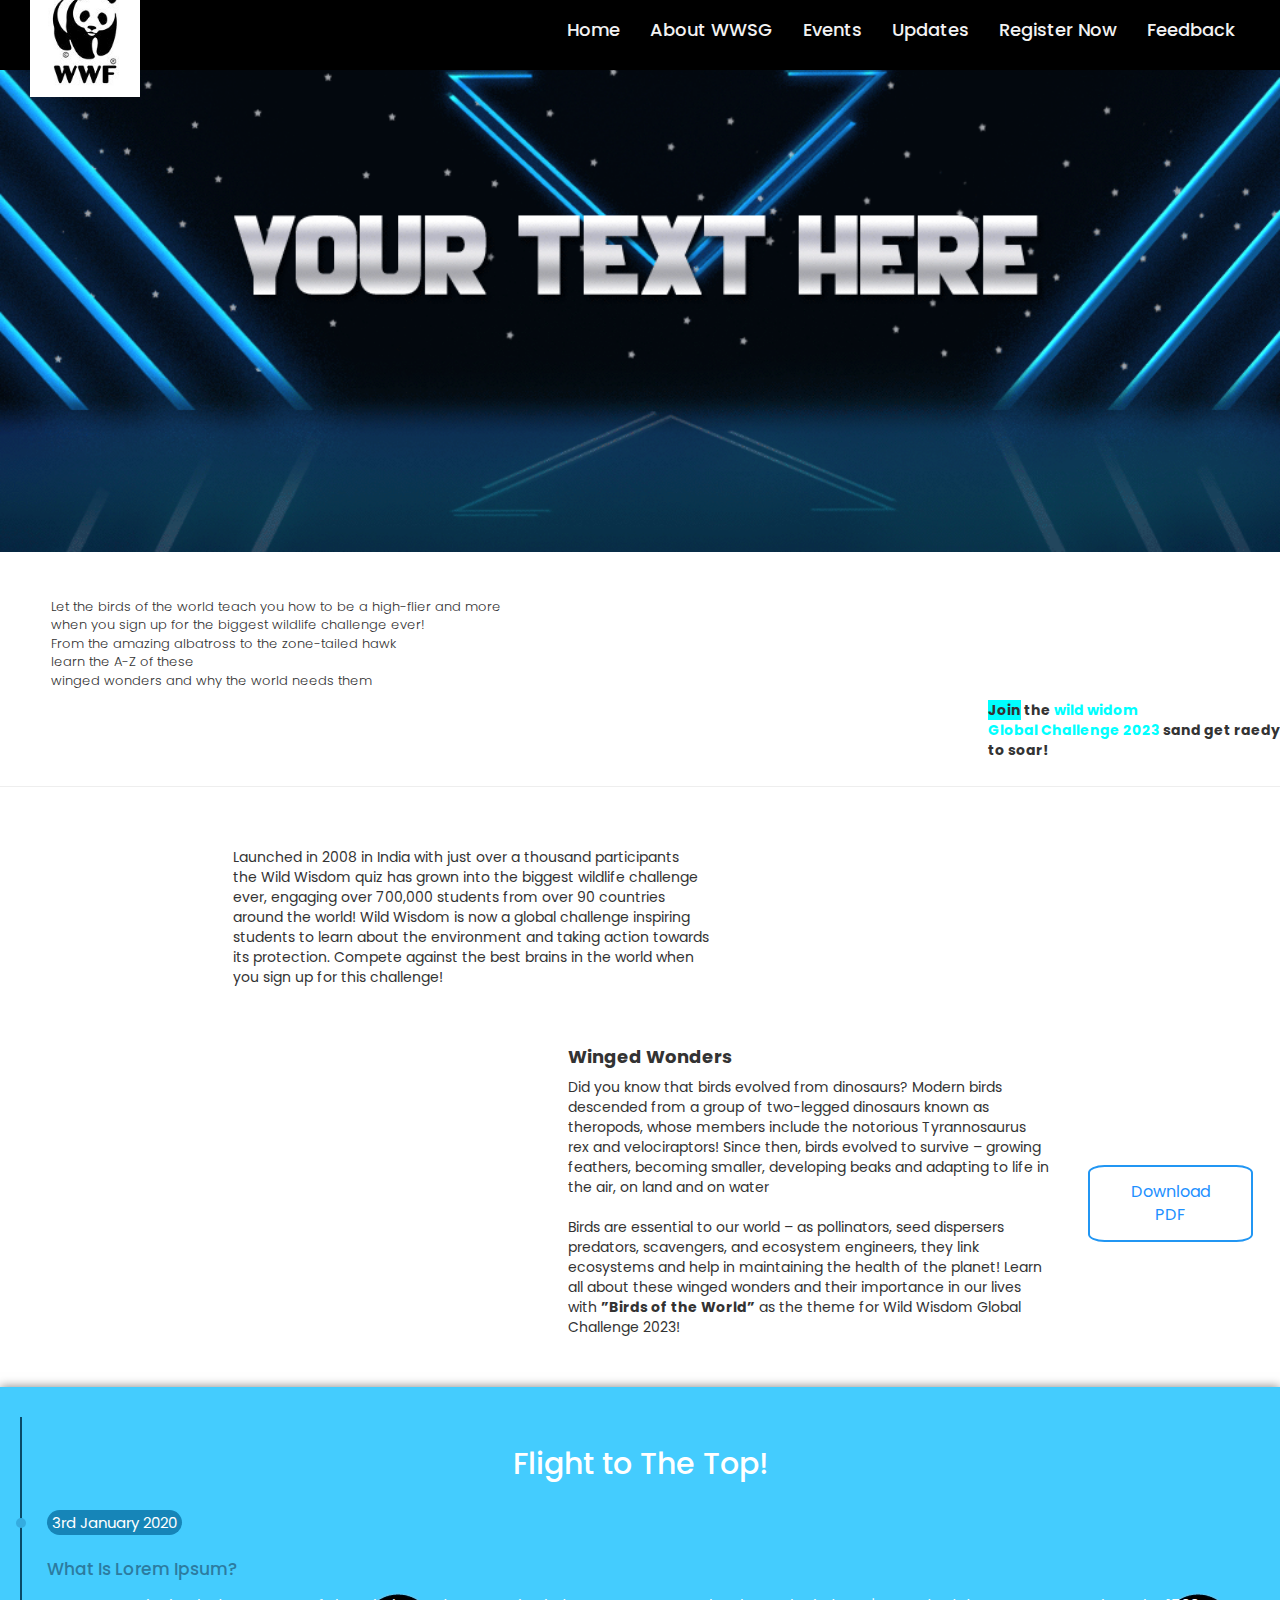
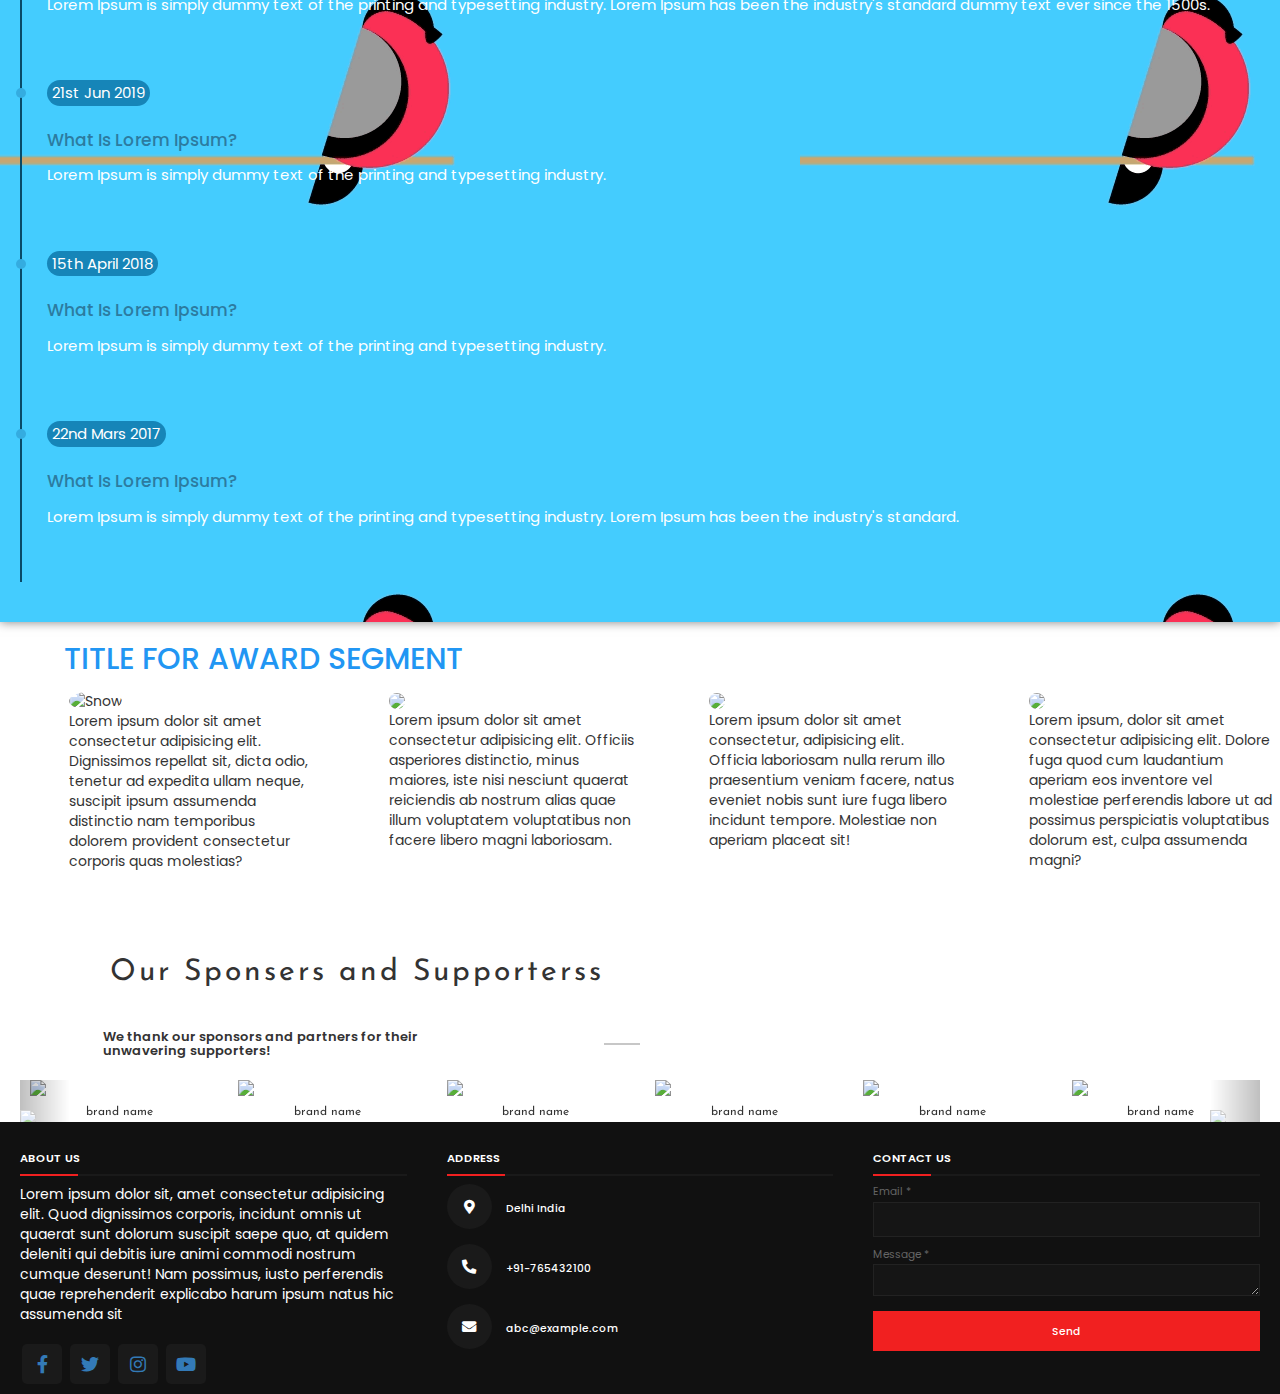
==== commit 72bd0b09: "Add files via upload" ====
--- a/index.html
+++ b/index.html
@@ -67,7 +67,7 @@
             <p class="rightlogo"><span style="background-color: aqua;" >Join</span> the<span style="color: aqua;">  wild widom <br>Global Challenge 2023 </span> sand get raedy <br>to soar!</p>
         <br><br>
         <hr><br><br>
-        <section class="big-feature-section">
+        <section class="big-feature-section" >
           <div class="container flex big-feature-container">
               <div class="feature-img">
                   <img src="https://picsum.photos/seed/picsum/600/300" alt="">
@@ -87,9 +87,9 @@
           </div>
         </section>
         <br><br>
-        <section class="big-feature-section" style="background-color: greenyellow;">
-          <div class="container flex big-feature-container" id="second-big-feature" style="background-color: greenyellow;">
-              <div class="feature-img" style="background-color: greenyellow;">
+        <section class="big-feature-section" >
+          <div class="container flex big-feature-container" id="second-big-feature" >
+              <div class="feature-img" >
                   <img src="https://picsum.photos/seed/picsum/600/300" alt=""><br><button class="btna info">Download PDF</button>
               </div>
               <div class="feature-desc flex">
@@ -153,29 +153,24 @@
             </li>
           </ul>
         </div>
-               <!--side by side image-->      <h2 class ="h2w"  style="color:blue;"> TITLE FOR AWARD SEGMENT</h2>
-
-
-<div class="row">
-    <div class="column">
-        <img src="https://picsum.photos/id/237/200/300" alt="Avatar" class="avatar"><p>ㅤClassroom challenge <br>
-ㅤTop 30 students from<br>
-ㅤeach school will be given<br>
-ㅤa participation certificate.</p>
-    </div>
-    <div class="column">
-      <img src="https://picsum.photos/id/237/200/300" alt="Avatar" class="avatar"><p>ㅤClassroom challenge <br>
-ㅤTop 30 students from<br>
-ㅤeach school will be given<br>
-ㅤa participation certificate.</p>
-    </div>
-    <div class="column">
-      <img src="https://picsum.photos/id/237/200/300" alt="Avatar" class="avatar">   <p>ㅤClassroom challenge <br>
-ㅤTop 30 students from<br>
-ㅤeach school will be given<br>
-ㅤa participation certificate.</p>
-    </div>
-</div>
+        <h2 class="h2w"> TITLE FOR AWARD SEGMENT</h2>
+        <div class="siderow">
+          <div class="sidecol">
+            <img src="https://picsum.photos/2200/3020" alt="Snow" class="responsiveqq" style="width:70%"><p>Lorem ipsum dolor sit amet consectetur adipisicing elit. Dignissimos repellat sit, dicta odio, tenetur ad expedita ullam neque, suscipit ipsum assumenda distinctio nam temporibus dolorem provident consectetur corporis quas molestias?</p>
+          </div>
+          <div class="sidecol">
+            <img src="https://picsum.photos/2200/3020" class="responsiveqq" style="width:70%"><p>Lorem ipsum dolor sit amet consectetur adipisicing elit. Officiis asperiores distinctio, minus maiores, iste nisi nesciunt quaerat reiciendis ab nostrum alias quae illum voluptatem voluptatibus non facere libero magni laboriosam.</p>
+          </div>
+          <div class="sidecol">
+            <img src="https://picsum.photos/2200/3020" class="responsiveqq" style="width:70%"><p>Lorem ipsum dolor sit amet consectetur, adipisicing elit. Officia laboriosam nulla rerum illo praesentium veniam facere, natus eveniet nobis sunt iure fuga libero incidunt tempore. Molestiae non aperiam placeat sit!</p>
+          </div>
+          <div class="sidecol">
+            <img src="https://picsum.photos/2200/3020" class="responsiveqq" style="width:70%"><p>Lorem ipsum, dolor sit amet consectetur adipisicing elit. Dolore fuga quod cum laudantium aperiam eos inventore vel molestiae perferendis labore ut ad possimus perspiciatis voluptatibus dolorum est, culpa assumenda magni?</p>
+          </div>
+        </div>
+
+
+
         <div class="container">
           <div class="row" id="slider-text">
             <div class="col-md-6" >
--- a/nav.css
+++ b/nav.css
@@ -312,11 +312,34 @@
 /**TITLE FOPR AWARD SEGMENT**/
 
 .h2w{
-    margin-left:5%;   color:00FFFF;
-}
-
-
-
-
+    margin-left:5%; 
+    color: #2196F3;
+}
+.mainthing{
+  background-color: #ffffff;
+}
+
+
+
+
+/*****side imagess********/
+.sidecol {
+  float: left;
+  width: 20%;
+  padding: 5px;
+  margin-left: 5%;
+}
+
+/* Clearfix (clear floats) */
+.siderow::after {
+  content: "";
+  clear: both;
+  display: table;
+}
+.responsiveqq {
+    width: 100%;
+    height: auto;
+    border-radius: 50%;
+  }
 
   --- a/timeline.css
+++ b/timeline.css
@@ -4,6 +4,7 @@
 .timeline{
 	width:800px;
 	background-image: url("bullfinch.gif");
+
     
 	color:#fff;
 	padding:30px 20px;
--- a/zig-zag.css
+++ b/zig-zag.css
@@ -17,6 +17,8 @@
     background-image: url(./assets/asset\ 32.svg);
     background-repeat: no-repeat;
     background-position: center;
+    margin-left: 10%;
+    margin-right: 10%;
 }
 
 .features-header {
@@ -50,10 +52,13 @@
 
 .big-feature-section {
     padding: 30px var(--padding-inline-section) 0;
+
 }
 
 .big-feature-container {
     gap: 30px;
+    margin-left: 10%;
+    margin-right: 10%;
 }
 
 #second-big-feature {
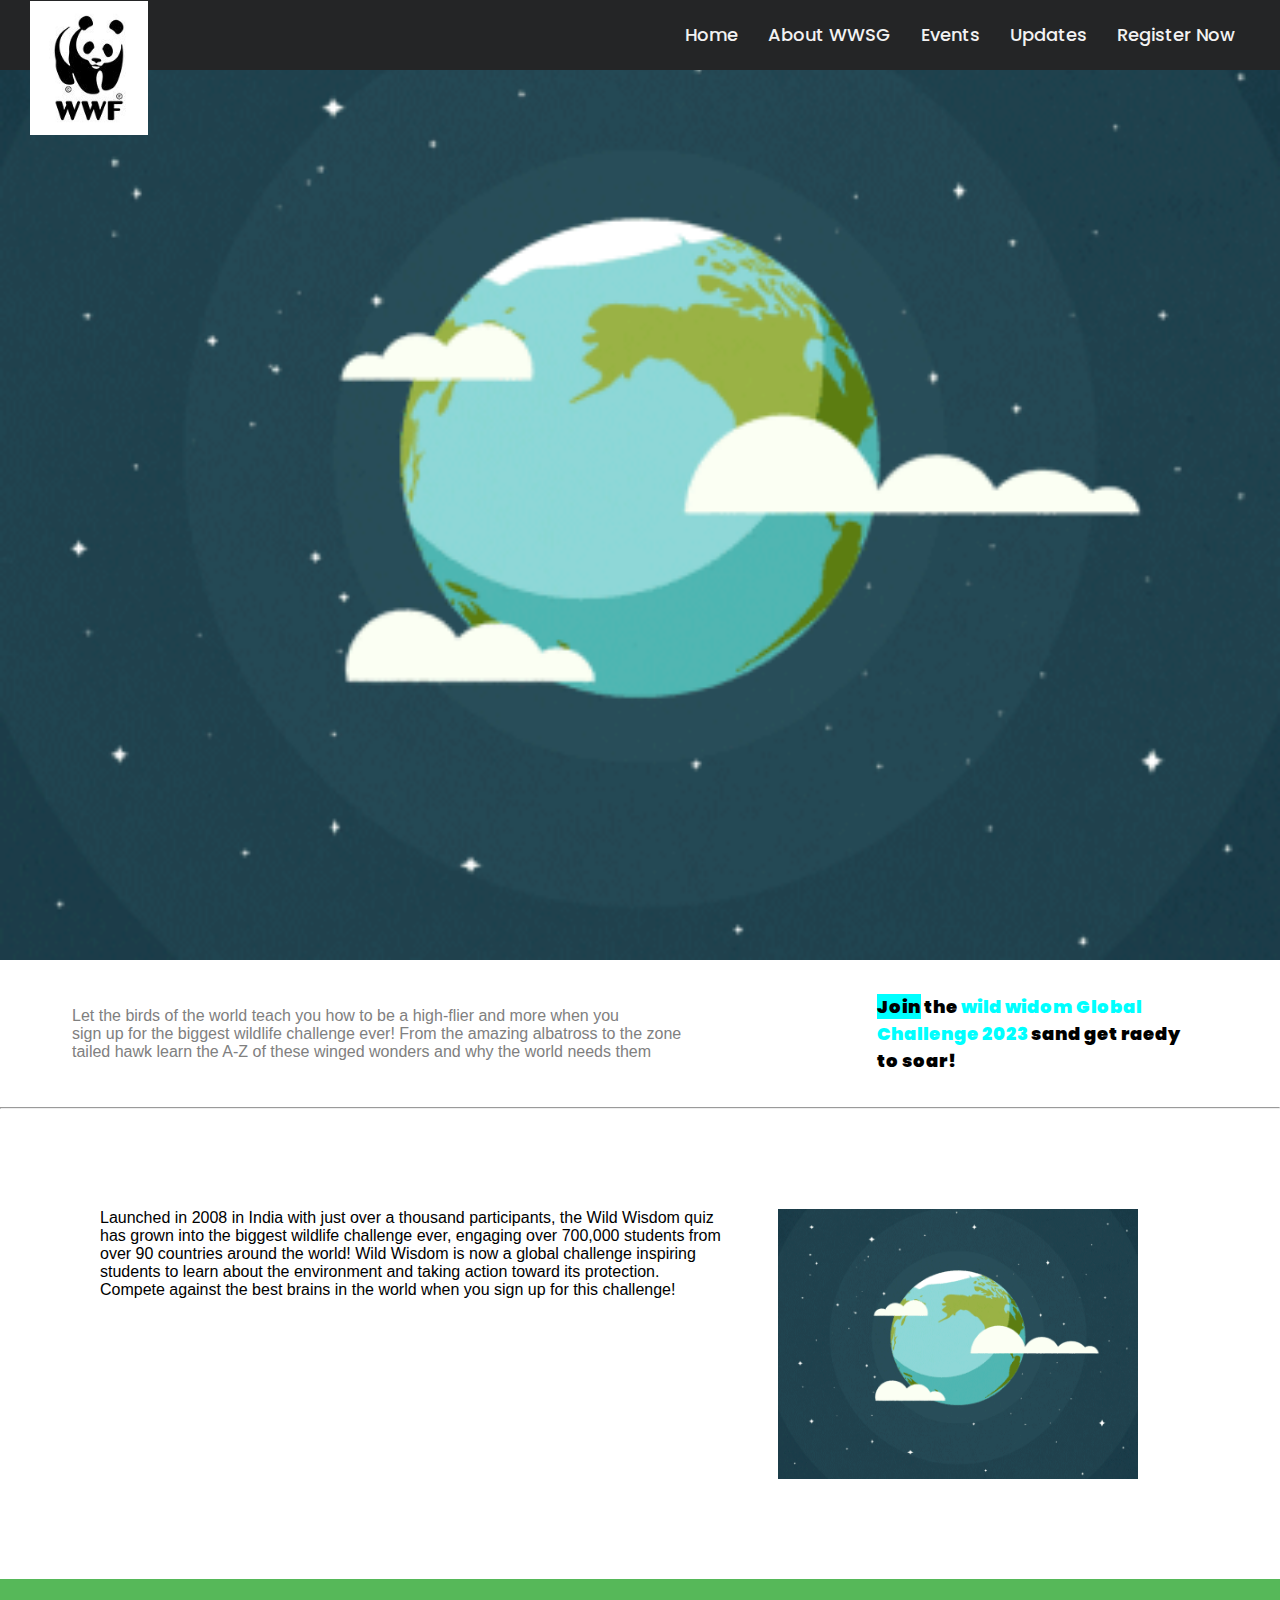
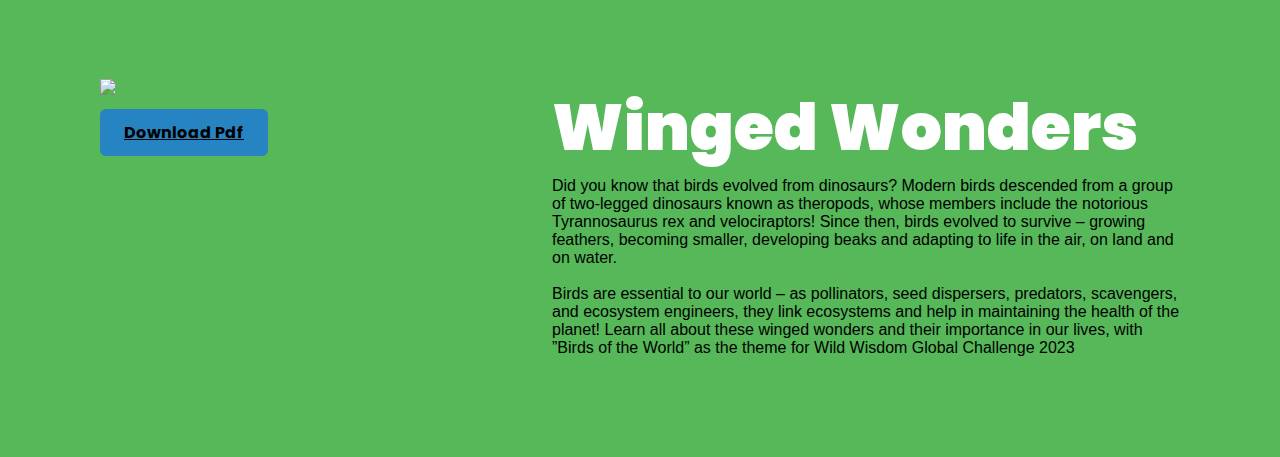
==== commit 2ecd2378: "Add files via upload" ====
--- a/index.html
+++ b/index.html
@@ -4,335 +4,104 @@
 <head>
     <meta charset="UTF-8">
     <meta name="viewport" content="width=device-width, initial-scale=1.0">
-    <title>wiring Frame</title>
+    <title>wiringFrame</title>
     <link rel="stylesheet" href="nav.css">
-    <link rel="stylesheet" href="slider.css">
     <link rel="stylesheet" href="banner.css">
-    <link rel="stylesheet" href="timeline.css">
-    <link rel="stylesheet" href="footer.css">
-    <link rel="stylesheet" href="https://maxcdn.bootstrapcdn.com/bootstrap/3.3.7/css/bootstrap.min.css" integrity="sha384-BVYiiSIFeK1dGmJRAkycuHAHRg32OmUcww7on3RYdg4Va+PmSTsz/K68vbdEjh4u" crossorigin="anonymous">
-
-    <!-- Optional theme -->
-    <link rel="stylesheet" href="https://maxcdn.bootstrapcdn.com/bootstrap/3.3.7/css/bootstrap-theme.min.css" integrity="sha384-rHyoN1iRsVXV4nD0JutlnGaslCJuC7uwjduW9SVrLvRYooPp2bWYgmgJQIXwl/Sp" crossorigin="anonymous">
-    <script src="https://ajax.googleapis.com/ajax/libs/jquery/3.2.1/jquery.min.js"></script>
-    <!-- Latest compiled and minified JavaScript -->
-    <script src="https://maxcdn.bootstrapcdn.com/bootstrap/3.3.7/js/bootstrap.min.js" integrity="sha384-Tc5IQib027qvyjSMfHjOMaLkfuWVxZxUPnCJA7l2mCWNIpG9mGCD8wGNIcPD7Txa" crossorigin="anonymous"></script>
-    <link href="https://fonts.googleapis.com/css?family=Josefin+Sans:300,400,700&subset=latin-ext" rel="stylesheet">
-     
-    <link rel="stylesheet" href="zig-zag.css">
+    <link rel="stylesheet" href="table.css">
+    <link rel="stylesheet" href="zig.css">
     <link rel="stylesheet" href="https://cdnjs.cloudflare.com/ajax/libs/font-awesome/5.15.3/css/all.min.css"/>
 </head>
 <body>
-    <div class="mainthing" >
+<div>
+    <!--nav bar starts-->
+  <nav>
+    <div class="wrapper">
+      <div class="logo"><img src="WWF_Logo (1).jpg" alt="Nature" class="responsivenavimg"></div>
+      <input type="radio" name="slider" id="menu-btn">
+      <input type="radio" name="slider" id="close-btn">
+      <ul class="nav-links">
+        <label for="close-btn" class="btn close-btn"><i class="fas fa-times"></i></label>
+        <li><a href="#">Home</a></li>
+        <li><a href="#">About WWSG</a></li>
+        <li><a href="#">Events</a></li>
+        <li><a href="#">Updates</a></li>
+        <li><a href="#">Register Now</a></li>
+     
+       
+      </ul>
+      <label for="menu-btn" class="btn menu-btn"><i class="fas fa-bars"></i></label>
+    </div>
+  </nav>
+    <!--nav bar ends-->
 
-          <nav>
-            <div class="wrapper">
-         <img src="logo.jpg" class="responsive">
-              <input type="radio" name="slider" id="menu-btn">
-              <input type="radio" name="slider" id="close-btn">
-              <ul class="nav-links">
-                <label for="close-btn" class="btn close-btn"><i class="fas fa-times"></i></label>
-                <li><a href="#">Home</a></li>
-                <li><a href="#">About WWSG</a></li>
-                <li><a href="#">Events</a></li>
-                <li><a href="#">Updates</a></li>
-                <li><a href="#">Register Now</a></li>
-                <li><a href="#">Feedback</a></li>
-              </ul>
-              <label for="menu-btn" class="btn menu-btn"><i class="fas fa-bars"></i></label>
-            </div>
-          </nav>
+    <!--img/banner/video starts-->
+    <img src="cover.gif" alt="Nature" class="responsivebanner">
 
+    <br>
+    <!--table section-->
 
-
-
-
-
-
-
-
-
-
-        <!--BANNER IMAGE/VIDEOO ACCORDING TO REQUEST-->
-        <br><br>
-        <img src="txt.gif" alt="Nature" class="responsiveBANNER" width="100%" height="400">
-        <!--text jaisa pdf mei tha-->
-
-        <br><br>
-        <p class="leftlogo">Let the birds of the world teach you how to be a high-flier and more
-            <br> when you sign up for the biggest wildlife challenge ever!<br> From the
-            amazing albatross to the zone-tailed hawk<br> learn the A-Z of these<br>
-            winged wonders and why the world needs them</p>
-
-            <p class="rightlogo"><span style="background-color: aqua;" >Join</span> the<span style="color: aqua;">  wild widom <br>Global Challenge 2023 </span> sand get raedy <br>to soar!</p>
-        <br><br>
-        <hr><br><br>
-        <section class="big-feature-section" >
-          <div class="container flex big-feature-container">
-              <div class="feature-img">
-                  <img src="https://picsum.photos/seed/picsum/600/300" alt="">
-              </div>
-              <hr>
-              <div class="feature-desc flex">
-
-
-                  <p>Launched in 2008 in India with just over a thousand participants<br>
-                    the Wild Wisdom quiz has grown into the biggest wildlife challenge<br>
-                    ever, engaging over 700,000 students from over 90 countries<br>
-                    around the world! Wild Wisdom is now a global challenge inspiring<br>
-                    students to learn about the environment and taking action towards<br>
-                    its protection. Compete against the best brains in the world when<br>
-                    you sign up for this challenge!</p>
-              </div>
+    <div class="container">
+             
+        <div style="overflow-x:auto;">
+        <table>
+          <tr>
+            <th class="left">
+                Let the birds of the world teach you how to be a high-flier and more when you<br> sign up for the biggest wildlife challenge ever! From the amazing albatross to the zone<br>tailed hawk learn the A-Z of these winged wonders and why the world needs them</th>
+            <th class="right"><span style="background-color: aqua;" >Join</span> the <span style="color: aqua;">  wild widom Global <br>Challenge 2023 </span> sand get raedy <br><span class=>to soar!</span></th>
+           
+          </tr>
+        </table>
+        </div>
+    </div>
+    <!--table ends-->
+    <br>
+    <hr>
+    <!--zig-zag starts-->
+    <div class="content-container" style="background-color: #ffffff;">
+        <div class="col-container">
+          <div class="column-one">
+        
+            <h6 class="h6">Launched in 2008 in India with just over a thousand participants, 
+                the Wild Wisdom quiz has grown into the biggest wildlife challenge 
+                ever, engaging over 700,000 students from over 90 countries 
+                around the world! Wild Wisdom is now a global challenge inspiring 
+                students to learn about the environment and taking action toward
+                its protection. Compete against the best brains in the world when 
+                you sign up for this challenge! </h6>
+            
           </div>
-        </section>
-        <br><br>
-        <section class="big-feature-section" >
-          <div class="container flex big-feature-container" id="second-big-feature" >
-              <div class="feature-img" >
-                  <img src="https://picsum.photos/seed/picsum/600/300" alt=""><br><button class="btna info">Download PDF</button>
-              </div>
-              <div class="feature-desc flex">
-                <h4><b>Winged Wonders</b></h4>
-
-                <p>Did you know that birds evolved from dinosaurs? Modern birds<br>
-                  descended from a group of two-legged dinosaurs known as<br>
-                  theropods, whose members include the notorious Tyrannosaurus<br>
-                  rex and velociraptors! Since then, birds evolved to survive – growing<br>
-                  feathers, becoming smaller, developing beaks and adapting to life in<br>
-                  the air, on land and on water<br><br>
-                  Birds are essential to our world – as pollinators, seed dispersers<br>
-                  predators, scavengers, and ecosystem engineers, they link<br>
-                  ecosystems and help in maintaining the health of the planet! Learn<br>
-                  all about these winged wonders and their importance in our lives<br>
-                  with <b>”Birds of the World”</b> as the theme for Wild Wisdom Global<br>
-                  Challenge 2023!</p>
-            </div>
-          </div><br><br>
-        </section>
-
-        <!--time line -->
-        <div class="timeline" style="width: 100%;">
-
-          <ul>  <center><h2 class="flight">Flight to The Top!</h2> </center>
-            <li>
-              <span>3rd January 2020</span>
-              <div class="content">
-                <h3>What Is Lorem Ipsum?</h3>
-                <p>
-                  Lorem Ipsum is simply dummy text of the printing and typesetting industry. Lorem Ipsum has been the industry's standard dummy text ever since the 1500s.
-                </p>
-              </div>
-            </li>
-            <li>
-              <span>21st Jun 2019</span>
-              <div class="content">
-                <h3>What Is Lorem Ipsum?</h3>
-                <p>
-                  Lorem Ipsum is simply dummy text of the printing and typesetting industry.
-                </p>
-              </div>
-            </li>
-            <li>
-              <span>15th April 2018</span>
-              <div class="content">
-                <h3>What Is Lorem Ipsum?</h3>
-                <p>
-                  Lorem Ipsum is simply dummy text of the printing and typesetting industry.
-                </p>
-              </div>
-            </li>
-            <li>
-              <span>22nd Mars 2017</span>
-              <div class="content">
-                <h3>What Is Lorem Ipsum?</h3>
-                <p>
-                  Lorem Ipsum is simply dummy text of the printing and typesetting industry. Lorem Ipsum has been the industry's standard.
-                </p>
-              </div>
-            </li>
-          </ul>
-        </div>
-        <h2 class="h2w"> TITLE FOR AWARD SEGMENT</h2>
-        <div class="siderow">
-          <div class="sidecol">
-            <img src="https://picsum.photos/2200/3020" alt="Snow" class="responsiveqq" style="width:70%"><p>Lorem ipsum dolor sit amet consectetur adipisicing elit. Dignissimos repellat sit, dicta odio, tenetur ad expedita ullam neque, suscipit ipsum assumenda distinctio nam temporibus dolorem provident consectetur corporis quas molestias?</p>
-          </div>
-          <div class="sidecol">
-            <img src="https://picsum.photos/2200/3020" class="responsiveqq" style="width:70%"><p>Lorem ipsum dolor sit amet consectetur adipisicing elit. Officiis asperiores distinctio, minus maiores, iste nisi nesciunt quaerat reiciendis ab nostrum alias quae illum voluptatem voluptatibus non facere libero magni laboriosam.</p>
-          </div>
-          <div class="sidecol">
-            <img src="https://picsum.photos/2200/3020" class="responsiveqq" style="width:70%"><p>Lorem ipsum dolor sit amet consectetur, adipisicing elit. Officia laboriosam nulla rerum illo praesentium veniam facere, natus eveniet nobis sunt iure fuga libero incidunt tempore. Molestiae non aperiam placeat sit!</p>
-          </div>
-          <div class="sidecol">
-            <img src="https://picsum.photos/2200/3020" class="responsiveqq" style="width:70%"><p>Lorem ipsum, dolor sit amet consectetur adipisicing elit. Dolore fuga quod cum laudantium aperiam eos inventore vel molestiae perferendis labore ut ad possimus perspiciatis voluptatibus dolorum est, culpa assumenda magni?</p>
+          <div class="column-two">
+              <img src="cover.gif" width="360" height="471">
           </div>
         </div>
-
-
-
-        <div class="container">
-          <div class="row" id="slider-text">
-            <div class="col-md-6" >
-              <h2>Our Sponsers and Supporterss</h2>
-              <h6  class="leftrlogo">We thank our sponsors and partners for their<br>
-                unwavering supporters!</h6>
-            </div>
+      </div>
+      
+      <div class="content-container" style="background-color: #56b859;">
+        <div class="col-container">
+          <div class="column-two">
+            <img src='https://picsum.photos/2000/3000' onmouseover="this.src='https://picsum.photos/id/237/2000/3000;" onmouseout="this.src='https://picsum.photos/2000/3000';" /><br>
+            <a href="test.html" class="primary-button get-started-btn">Download Pdf</a>
+          </div>
+          <div class="column-one">
+            <h1 class="xl-font" style="color: #ffffff;"><b>Winged Wonders</b></h1> 
+            <h6 class="h6">Did you know that birds evolved from dinosaurs? Modern birds 
+                descended from a group of two-legged dinosaurs known as 
+                theropods, whose members include the notorious Tyrannosaurus 
+                rex and velociraptors! Since then, birds evolved to survive – growing 
+                feathers, becoming smaller, developing beaks and adapting to life in 
+                the air, on land and on water.
+            <br><br>
+            Birds are essential to our world – as pollinators, seed dispersers, 
+            predators, scavengers, and ecosystem engineers, they link 
+            ecosystems and help in maintaining the health of the planet! Learn 
+            all about these winged wonders and their importance in our lives, 
+            with ”Birds of the World” as the theme for Wild Wisdom Global 
+            Challenge 2023
+        </h6>
           </div>
         </div>
-
-
-
-
-        <!-- Item slider-->
-        <div class="container-fluid">
-
-          <div class="row">
-            <div class="col-xs-12 col-sm-12 col-md-12">
-              <div class="carousel carousel-showmanymoveone slide" id="itemslider">
-                <div class="carousel-inner">
-
-                  <div class="item active">
-                    <div class="col-xs-12 col-sm-6 col-md-2">
-                      <a href="#"><img src="https://picsum.photos/seed/picsum/300/500" class="img-responsive center-block"></a>
-                      <h4 class="text-center">brand name</h4>
-
-                    </div>
-                  </div>
-
-                  <div class="item">
-                    <div class="col-xs-12 col-sm-6 col-md-2">
-                      <a href="#"><img src="https://picsum.photos/seed/picsum/300/500" class="img-responsive center-block"></a>
-                      <h4 class="text-center">brand name</h4>
-
-                    </div>
-                  </div>
-
-                  <div class="item">
-                    <div class="col-xs-12 col-sm-6 col-md-2">
-                      <a href="#"><img src="https://picsum.photos/seed/picsum/300/500" class="img-responsive center-block"></a>
-                      <h4 class="text-center">brand name</h4>
-
-                    </div>
-                  </div>
-
-                  <div class="item">
-                    <div class="col-xs-12 col-sm-6 col-md-2">
-                      <a href="#"><img src="https://picsum.photos/seed/picsum/300/500" class="img-responsive center-block"></a>
-                      <h4 class="text-center">brand name</h4>
-
-                    </div>
-                  </div>
-
-                  <div class="item">
-                    <div class="col-xs-12 col-sm-6 col-md-2">
-                      <a href="#"><img src="https://picsum.photos/seed/picsum/300/500" class="img-responsive center-block"></a>
-                      <h4 class="text-center">brand name</h4>
-
-                    </div>
-                  </div>
-
-                  <div class="item">
-                    <div class="col-xs-12 col-sm-6 col-md-2">
-                      <a href="#"><img src="https://picsum.photos/seed/picsum/300/500" class="img-responsive center-block"></a>
-                      <h4 class="text-center">brand name</h4>
-
-                    </div>
-                  </div>
-
-                </div>
-
-                <div id="slider-control">
-                <a class="left carousel-control" href="#itemslider" data-slide="prev"><img src="https://cdn0.iconfinder.com/data/icons/website-kit-2/512/icon_402-512.png" alt="Left" class="img-responsive"></a>
-                <a class="right carousel-control" href="#itemslider" data-slide="next"><img src="http://pixsector.com/cache/81183b13/avcc910c4ee5888b858fe.png" alt="Right" class="img-responsive"></a>
-              </div>
-              </div>
-            </div>
-          </div>
-        </div>
-        <!-- Item slider end-->
-
-            <!-- Fooeter startsss-->
-        <footer>
-          <div class="main-content">
-            <div class="left box">
-              <h2>About us</h2>
-              <div class="content">Lorem ipsum dolor sit, amet consectetur adipisicing elit. Quod dignissimos corporis, incidunt omnis ut quaerat sunt dolorum suscipit saepe quo, at quidem deleniti qui debitis iure animi commodi nostrum cumque deserunt! Nam possimus, iusto perferendis quae reprehenderit explicabo harum ipsum natus hic assumenda sit </p>
-
-                <p>        <div class="social">
-                  <a href="#"><span class="fab fa-facebook-f"></span></a>
-                  <a href="#"><span class="fab fa-twitter"></span></a>
-                  <a href="#"><span class="fab fa-instagram"></span></a>
-                  <a href="#"><span class="fab fa-youtube"></span></a>
-                </div>
-              </div>
-            </div>
-            <div class="center box">
-              <h2>Address</h2>
-              <div class="content">
-                <div class="place">
-                  <span class="fas fa-map-marker-alt"></span>
-                  <span class="text">Delhi India</span>
-                </div>
-                <div class="phone">
-                  <span class="fas fa-phone-alt"></span>
-                  <span class="text">+91-765432100</span>
-                </div>
-                <div class="email">
-                  <span class="fas fa-envelope"></span>
-                  <span class="text">abc@example.com</span>
-                </div>
-              </div>
-            </div>
-            <div class="right box">
-              <h2>Contact us</h2>
-              <div class="content">
-                <form action="#">
-                  <div class="email">
-                    <div class="text">Email *</div>
-                    <input type="email" required>
-                  </div>
-                  <div class="msg">
-                    <div class="text">Message *</div>
-                    <textarea rows="2" cols="25" required></textarea>
-                  </div>
-                  <div class="btnsend">
-                    <button type="submit">Send</button>
-                  </div>
-                </form>
-              </div>
-            </div>
-          </div>
-
-        </footer>
-            <!--Footer ends-->
-    </div>
-
-
-
-
+      </div>
+      
+</div> 
 </body>
-</html>
-
-
-<script>$(document).ready(function(){
-
-  $('#itemslider').carousel({ interval: 3000 });
-  
-  $('.carousel-showmanymoveone .item').each(function(){
-  var itemToClone = $(this);
-  
-  for (var i=1;i<6;i++) {
-  itemToClone = itemToClone.next();
-  
-  if (!itemToClone.length) {
-  itemToClone = $(this).siblings(':first');
-  }
-  
-  itemToClone.children(':first-child').clone()
-  .addClass("cloneditem-"+(i))
-  .appendTo($(this));
-  }
-  });
-  });
-  </script>
+</html>--- a/nav.css
+++ b/nav.css
@@ -1,4 +1,3 @@
-
 @import url('https://fonts.googleapis.com/css2?family=Poppins:wght@200;300;400;500;600;700&display=swap');
 *{
   margin: 0;
@@ -11,7 +10,7 @@
   z-index: 99;
   width: 100%;
   
-  background: #000000;
+  background: #242526;
 }
 nav .wrapper{
   position: relative;
@@ -28,6 +27,7 @@
   color: #f2f2f2;
   font-size: 30px;
   font-weight: 600;
+  margin-left: -12%;
   text-decoration: none;
 }
 .wrapper .nav-links{
@@ -146,7 +146,7 @@
     max-width: 350px;
     top: 0;
     left: -100%;
-    background: #000000;
+    background: #242526;
     display: block;
     padding: 50px 10px;
     line-height: 50px;
@@ -273,73 +273,8 @@
   font-weight: 600;
 }
 
-
-.responsive {
-    width: 9%;
+.responsivenavimg {
+    width: 80%;
     height: auto;
-  }
-
-.btna{
-    border: 2px solid black;
-    background-color: white;
-    border-radius: 10%;
-    color: black;
-    padding: 14px 28px;
-    font-size: 16px;
-    cursor: pointer;
-    margin-top: 2%;
-    margin-left: 5%;
-}
-/* Blue */
-.info {
-    border-color: #2196F3;
-    color: dodgerblue;
-  }
-  
-  .info:hover {
-    background: #2196F3;
-    color: white;
-  }
-  
-
-
-
-                                             /**flight ka tedt**/
-.flight{
-    font-size:largest;
-    align-items: center;
-}
-/**TITLE FOPR AWARD SEGMENT**/
-
-.h2w{
-    margin-left:5%; 
-    color: #2196F3;
-}
-.mainthing{
-  background-color: #ffffff;
-}
-
-
-
-
-/*****side imagess********/
-.sidecol {
-  float: left;
-  width: 20%;
-  padding: 5px;
-  margin-left: 5%;
-}
-
-/* Clearfix (clear floats) */
-.siderow::after {
-  content: "";
-  clear: both;
-  display: table;
-}
-.responsiveqq {
-    width: 100%;
-    height: auto;
-    border-radius: 50%;
-  }
-
-  +    margin-top: 45%;
+  }--- a/banner.css
+++ b/banner.css
@@ -1,31 +1,4 @@
-.responsiveBANNER{
+.responsivebanner{
     width: 100%;
     height: auto;
-}
-
-/*logo kae neechee ka text*/
-.leftlogo{
-    align-items: left;
-    font-size: small;
-    padding: 2%;  
-    display: flex;
-    margin-left: 2%;
-      font-weight: 300;
-}
-.rightlogo{
-  
-    margin-top: -2%;
-float: right;
-    
-    font-weight:bolder;
-    font-size: 4555;
-}
-
-.leftrlogo{
-    align-items: left;
-    font-size: small;
-    padding: 2%;  
-    display: flex;
-    margin-left: 4%;
-      font-weight: 600; 
-}+  }--- a/table.css
+++ b/table.css
@@ -0,0 +1,30 @@
+table {
+    border-collapse: collapse;
+    border-spacing: 0;
+    width: 95%;
+    margin-left: 5%;
+    
+  }
+  
+  th, td {
+    text-align: left;
+    padding: 8px;
+  }
+.left{
+    color: grey;
+    font-weight: 300;
+    font-size: medium;
+    font-family: 'Trebuchet MS', 'Lucida Sans Unicode', 'Lucida Grande', 'Lucida Sans', Arial, sans-serif;
+}
+.right{
+    color: rgb(0, 0, 0);
+    font-size: large;
+    font-weight: 900;
+}
+  
+  tr:nth-child(even){background-color: #f2f2f2}
+
+
+.soar{
+  text-align: right;
+}--- a/zig.css
+++ b/zig.css
@@ -0,0 +1,85 @@
+
+  .content-container {
+    padding: 75px;
+  }
+  
+  .col-container:after {
+    content: "";
+    display: table;
+    clear: both;
+  }
+  
+  .column-one {
+    float: left;
+    width: 60%;
+    padding: 25px;
+  }
+  
+  .column-two {
+    float: left;
+    width: 40%;
+    padding: 25px;
+  }
+  
+  .l-font {
+    font-size: 45px;
+    color: #03071e;
+  }
+  
+  .xl-font {
+    font-size: 65px;
+    color: #03071e;
+    font-family: 'Lucida Sans', 'Lucida Sans Regular', 'Lucida Grande', 'Lucida Sans Unicode', Geneva, Verdana, sans-serif;
+  }
+  
+  .button {
+    border: 5px solid #03071e;
+    background-color: transparent;
+    color: white;
+    padding: 14px 28px;
+    font-size: 16px;
+    cursor: pointer;
+    color: #03071e;
+    font-weight: bold;
+    transition: .2s;
+  }
+  
+  .button:hover {
+    background-color: #03071e;
+    color: white;
+  }
+  
+  img {
+    display: block;
+    height: auto;
+    max-width: 100%;
+  }
+  .h6{
+    font-weight: 400;
+    font-family: 'Lucida Sans', 'Lucida Sans Regular', 'Lucida Grande', 'Lucida Sans Unicode', Geneva, Verdana, sans-serif;
+    font-size: medium;
+  }
+  .primary-button {
+    background-color:rgb(39, 132, 194);
+    border-radius: 6px;
+    font-weight: 700;
+    color: rgb(0, 0, 0) !important;
+    padding: 12px 24px;
+    box-shadow: 0 0 2px var(--secondary-text-color);
+    transition: 0.2s ease-out;
+    text-align: center;
+}
+.primary-button:hover {
+    background-color:#00aeff;
+}
+  
+  @media screen and (max-width: 800px) {
+    .column-one,
+    .column-two {
+      width: 100%;
+      text-align: center;
+    }
+    img {
+      margin: auto;
+    }
+  }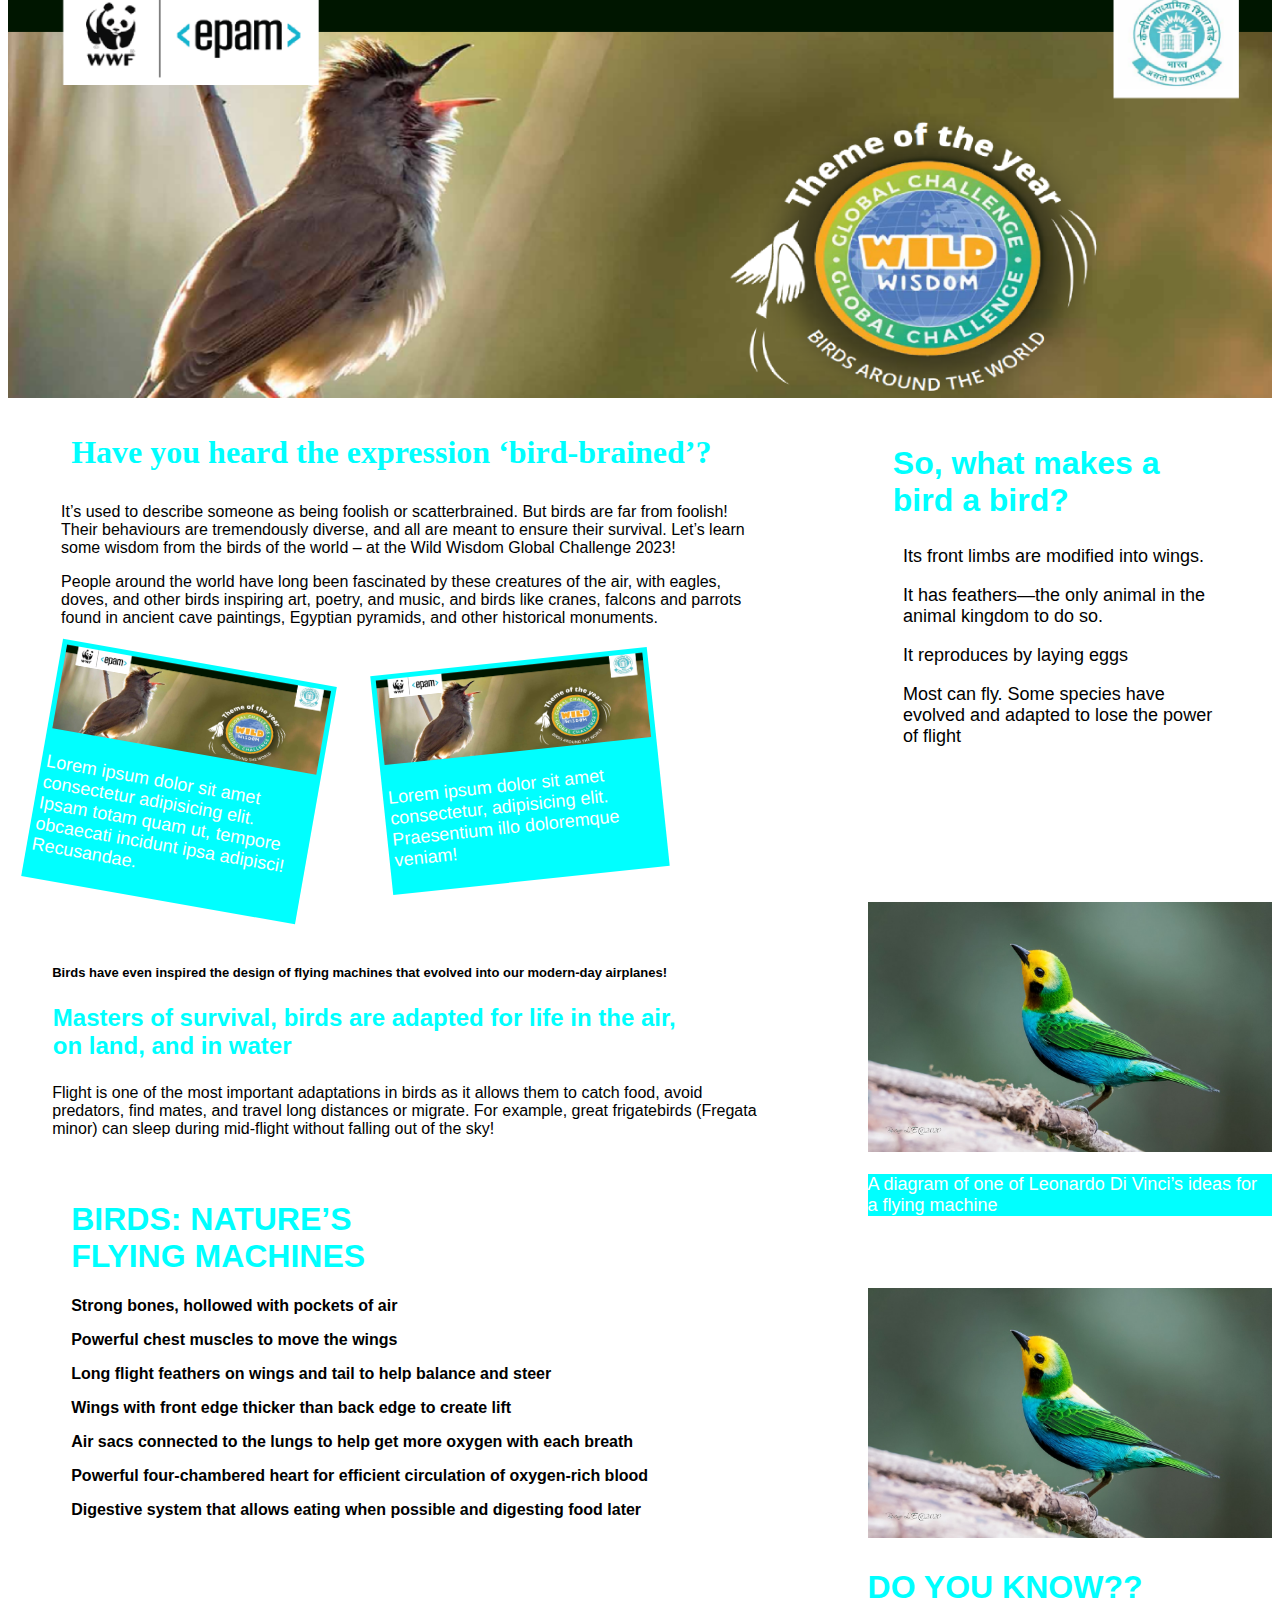
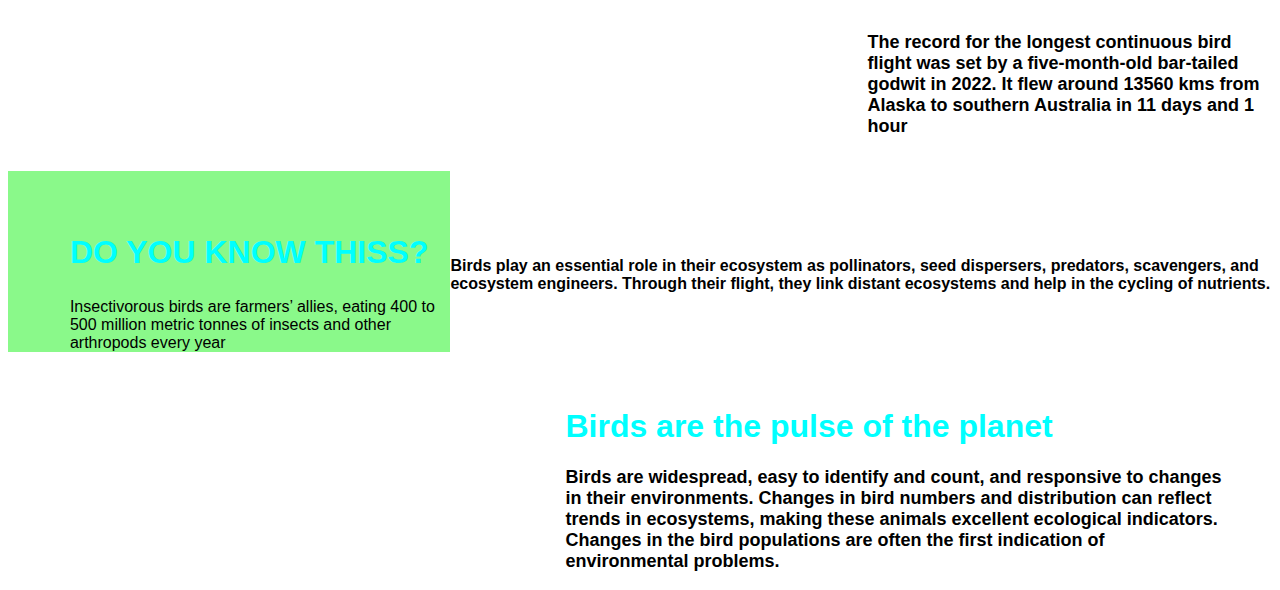
==== commit 3c806340: "Add files via upload" ====
--- a/index.html
+++ b/index.html
@@ -1,107 +1,153 @@
 <!DOCTYPE html>
+<html>
+<head>
+<meta name="viewport" content="width=device-width, initial-scale=1">
+<link rel="stylesheet" href="style.css">
+<style>
 
-<html lang="en">
-<head>
-    <meta charset="UTF-8">
-    <meta name="viewport" content="width=device-width, initial-scale=1.0">
-    <title>wiringFrame</title>
-    <link rel="stylesheet" href="nav.css">
-    <link rel="stylesheet" href="banner.css">
-    <link rel="stylesheet" href="table.css">
-    <link rel="stylesheet" href="zig.css">
-    <link rel="stylesheet" href="https://cdnjs.cloudflare.com/ajax/libs/font-awesome/5.15.3/css/all.min.css"/>
+</style>
 </head>
 <body>
-<div>
-    <!--nav bar starts-->
-  <nav>
-    <div class="wrapper">
-      <div class="logo"><img src="WWF_Logo (1).jpg" alt="Nature" class="responsivenavimg"></div>
-      <input type="radio" name="slider" id="menu-btn">
-      <input type="radio" name="slider" id="close-btn">
-      <ul class="nav-links">
-        <label for="close-btn" class="btn close-btn"><i class="fas fa-times"></i></label>
-        <li><a href="#">Home</a></li>
-        <li><a href="#">About WWSG</a></li>
-        <li><a href="#">Events</a></li>
-        <li><a href="#">Updates</a></li>
-        <li><a href="#">Register Now</a></li>
-     
-       
-      </ul>
-      <label for="menu-btn" class="btn menu-btn"><i class="fas fa-bars"></i></label>
+
+
+<!--bannerrrr-->
+<img src="banner.png" alt="Nature" class="responsive" width="600" height="400">
+<!--FIRST THING-->
+
+<div class="firstone">
+ <h3 class="haveyou">Have you heard the expression ‘bird-brained’?</h3>
+    <div class="fisrstleft">
+        <p class="firstlefpara">It’s used to describe someone as being foolish or scatterbrained. But birds are far from foolish! Their 
+            behaviours are tremendously diverse, and all are meant to ensure their survival. Let’s learn some wisdom 
+            from the birds of the world – at the Wild Wisdom Global Challenge 2023!</p>
+
+            <p class="secondparalef">People around the world have long been fascinated by these creatures of the air, with eagles, doves, and other 
+                birds inspiring art, poetry, and music, and birds like cranes, falcons and parrots found in ancient cave 
+                paintings, Egyptian pyramids, and other historical monuments.</p>
     </div>
-  </nav>
-    <!--nav bar ends-->
+    <div class="firsright">
+      <h2 class="sowhat">So, what makes a 
+        bird a bird?</h2>
 
-    <!--img/banner/video starts-->
-    <img src="cover.gif" alt="Nature" class="responsivebanner">
-
-    <br>
-    <!--table section-->
-
-    <div class="container">
-             
-        <div style="overflow-x:auto;">
-        <table>
-          <tr>
-            <th class="left">
-                Let the birds of the world teach you how to be a high-flier and more when you<br> sign up for the biggest wildlife challenge ever! From the amazing albatross to the zone<br>tailed hawk learn the A-Z of these winged wonders and why the world needs them</th>
-            <th class="right"><span style="background-color: aqua;" >Join</span> the <span style="color: aqua;">  wild widom Global <br>Challenge 2023 </span> sand get raedy <br><span class=>to soar!</span></th>
-           
-          </tr>
-        </table>
+        <div class="sowhatpara">
+          <p>Its front limbs are 
+            modified into wings.</p>
+            <p>It has feathers—the only 
+              animal in the animal 
+              kingdom to do so.</p>
+              <p>It reproduces by laying 
+                eggs</p>
+                <p>Most can fly. Some 
+                  species have evolved and 
+                  adapted to lose the 
+                  power of flight</p>
         </div>
     </div>
-    <!--table ends-->
-    <br>
-    <hr>
-    <!--zig-zag starts-->
-    <div class="content-container" style="background-color: #ffffff;">
-        <div class="col-container">
-          <div class="column-one">
+<br>
+        <div class="firstone">
+                <div class="firstrow">
+                    <div class="firstcolumnlef" >
+                      <img src="banner.png" alt="Snow" style="width:100%"><p>Lorem ipsum dolor sit amet consectetur adipisicing elit. Ipsam totam quam ut, tempore obcaecati incidunt ipsa adipisci! Recusandae.</p>
+                    </div>
+                    <div class="firstcolumnrig">
+                      <img src="banner.png" alt="Forest" style="width:100%"><p>Lorem ipsum dolor sit amet consectetur, adipisicing elit. Praesentium illo doloremque veniam!</p>
+                    </div>
+                   
+                </div>
+        </div>
+
         
-            <h6 class="h6">Launched in 2008 in India with just over a thousand participants, 
-                the Wild Wisdom quiz has grown into the biggest wildlife challenge 
-                ever, engaging over 700,000 students from over 90 countries 
-                around the world! Wild Wisdom is now a global challenge inspiring 
-                students to learn about the environment and taking action toward
-                its protection. Compete against the best brains in the world when 
-                you sign up for this challenge! </h6>
-            
-          </div>
-          <div class="column-two">
-              <img src="cover.gif" width="360" height="471">
-          </div>
+      <div class="firsright" >
+     
+  
+        <div><img src="bird.jpg" alt="Nature" class="rightbird" width="600" height="400">
+          <p class="birdpara">A diagram of one of Leonardo Di Vinci’s 
+            ideas for a flying machine</p></div>
+
+              <BR><BR><BR>
+         
+              <img src="bird.jpg" alt="Nature" class="rightbird" width="600" height="400">
+              <h2 class="didd">DO YOU KNOW??</h2>
+              <p class="therec">The record for the longest 
+                continuous bird flight was 
+                set by a five-month-old 
+                bar-tailed godwit in 2022. It 
+                flew around 13560 kms 
+                from Alaska to southern 
+                Australia in 11 days and 1 
+                hour</p>
+           </div>
+
+    
+                  
+      <div class="firstone">
+                  
+
+          <h4 class="birdshave">Birds have even inspired the design of flying machines that evolved into our modern-day airplanes! 
+          </h4>
+          <h3 class="masterof">Masters of survival, birds are adapted for life in the air,<br> 
+            on land, and in water</h3>
+
+      </div>    
+      
+ 
+
+      
+
+
+ <div class="firstone">
+  <p class="flightis">Flight is one of the most important adaptations in birds as it allows them to catch food, avoid predators, find 
+    mates, and travel long distances or migrate. For example, great frigatebirds (Fregata minor) can sleep during 
+    mid-flight without falling out of the sky!</p>
+
+ </div>
+
+
+    <div class="thirdlastlef">
+      <h1 class="biednature">BIRDS: NATURE’S<br>
+        FLYING MACHINES</h1>
+        
+        <div class="pointsofbirsd">
+          <p>Strong bones, hollowed with pockets of air</p>
+          <p>Powerful chest muscles to move the wings</p>
+          <p>Long flight feathers on wings and tail to help balance and steer</p>
+          <p>Wings with front edge thicker than back edge to create lift</p>
+          <p>Air sacs connected to the lungs to help get more oxygen with each breath</p>
+          <p>Powerful four-chambered heart for efficient circulation of oxygen-rich blood</p>
+          <p>Digestive system that allows eating when possible and digesting food later</p>
         </div>
-      </div>
-      
-      <div class="content-container" style="background-color: #56b859;">
-        <div class="col-container">
-          <div class="column-two">
-            <img src='https://picsum.photos/2000/3000' onmouseover="this.src='https://picsum.photos/id/237/2000/3000;" onmouseout="this.src='https://picsum.photos/2000/3000';" /><br>
-            <a href="test.html" class="primary-button get-started-btn">Download Pdf</a>
-          </div>
-          <div class="column-one">
-            <h1 class="xl-font" style="color: #ffffff;"><b>Winged Wonders</b></h1> 
-            <h6 class="h6">Did you know that birds evolved from dinosaurs? Modern birds 
-                descended from a group of two-legged dinosaurs known as 
-                theropods, whose members include the notorious Tyrannosaurus 
-                rex and velociraptors! Since then, birds evolved to survive – growing 
-                feathers, becoming smaller, developing beaks and adapting to life in 
-                the air, on land and on water.
-            <br><br>
-            Birds are essential to our world – as pollinators, seed dispersers, 
-            predators, scavengers, and ecosystem engineers, they link 
-            ecosystems and help in maintaining the health of the planet! Learn 
-            all about these winged wonders and their importance in our lives, 
-            with ”Birds of the World” as the theme for Wild Wisdom Global 
-            Challenge 2023
-        </h6>
-          </div>
-        </div>
-      </div>
-      
-</div> 
+    </div>
+
+    </div>
+  
+<div class="secondlast">
+  <div class="secondlef">
+    <br><br>
+    <h2 class="doy">DO YOU KNOW THISS?</h2>
+
+    <p class="inscevt"> Insectivorous birds are 
+      farmers’ allies, eating 
+      400 to 500 million 
+      metric tonnes of 
+      insects and other 
+      arthropods every year</p>
+  </div>
+
+  <div class="seconright">
+    <p class="birdplay">Birds play an essential role in their ecosystem as pollinators, seed dispersers, predators, 
+      scavengers, and ecosystem engineers. Through their flight, they link distant ecosystems and help 
+      in the cycling of nutrients.</p>
+
+      <h1 class="birdsre">Birds are the pulse of the planet</h1>
+      <p class="birdpulse">Birds are widespread, easy to identify and count, and responsive to changes in their 
+        environments. Changes in bird numbers and distribution can reflect trends in ecosystems, 
+        making these animals excellent ecological indicators. Changes in the bird populations are often 
+        the first indication of environmental problems.</p>
+  </div>
+
+
+ 
+</div>
+
 </body>
-</html>+</html>
--- a/style.css
+++ b/style.css
@@ -0,0 +1,221 @@
+.responsive {
+    width: 100%;
+    height: auto;
+    margin-top: -1%
+  }
+
+  * {
+    box-sizing: border-box;
+  }
+
+  .firstone{
+    width: 100%;
+  }
+  .haveyou{
+    font-family: 'Lucida Sans', 'Lucida Sans Regular', 'Lucida Grande', 'Lucida Sans Unicode', Geneva, Verdana, sans-serif;
+    color: aqua;
+    font: 2em Lucida Sans;
+    margin-left: 5%;
+    font-weight:bolder;
+  }
+  .fisrstleft{
+    width: 60%;
+  }
+  .firstlefpara{
+    margin-left: 7%;
+    font-family: 'Lucida Sans', 'Lucida Sans Regular', 'Lucida Grande', 'Lucida Sans Unicode', Geneva, Verdana, sans-serif;
+    font-weight: 230;
+    
+  }
+  .secondparalef{
+    margin-left: 7%;
+    margin-top: 2%;
+    font-family: 'Lucida Sans', 'Lucida Sans Regular', 'Lucida Grande', 'Lucida Sans Unicode', Geneva, Verdana, sans-serif;
+    font-weight: 230;
+
+  }
+ .firsright{
+    width: 40%;
+    float: right;
+ }
+
+ 
+.firstcolumnlef {
+  float: left;
+  transform: rotate(10deg);
+  width: 22%;
+  padding: 5px;
+  margin-left: 2.5%;
+  margin-right: 2.5%;
+  background-color: aqua;
+  color: white;
+  font-size: large;
+  font-weight: 340;
+  font-family: 'Lucida Sans', 'Lucida Sans Regular', 'Lucida Grande', 'Lucida Sans Unicode', Geneva, Verdana, sans-serif;
+}
+.firstcolumnrig {
+    float: left;
+    transform: rotate(-6deg);
+    width: 22%;
+    margin-left: 2.5%;
+    margin-right: 2.5%;
+    color: white;
+    font-size: large;
+    font-weight: 3540;
+    font-family: 'Lucida Sans', 'Lucida Sans Regular', 'Lucida Grande', 'Lucida Sans Unicode', Geneva, Verdana, sans-serif;
+    background-color:aqua ;
+    padding: 5px;
+  }
+
+/* Clearfix (clear floats) */
+.firstrow::after {
+  content: "";
+  clear: both;
+  display: table;
+}
+.birdshave{
+  margin-left: 3.5%;
+  font-family: 'Lucida Sans', 'Lucida Sans Regular', 'Lucida Grande', 'Lucida Sans Unicode', Geneva, Verdana, sans-serif;
+  font-size: small;
+  font-weight: 900;
+  margin-top: 5%;
+}
+.masterof{
+  margin-left: 3.55%;
+  color: aqua;
+  font-weight: bolder;
+  font-family: 'Lucida Sans', 'Lucida Sans Regular', 'Lucida Grande', 'Lucida Sans Unicode', Geneva, Verdana, sans-serif;
+  font-size: x-large;
+}
+.flightis{
+  margin-left: 3.5%;
+  color: black;
+  font-size: medium;
+  font-family: 'Lucida Sans', 'Lucida Sans Regular', 'Lucida Grande', 'Lucida Sans Unicode', Geneva, Verdana, sans-serif;
+  font-weight: 300;
+}
+.biednature{
+  margin-top: 5%;
+  margin-left: 5%;
+  color: aqua;
+  font-size: xx-large;
+  font-family: 'Lucida Sans', 'Lucida Sans Regular', 'Lucida Grande', 'Lucida Sans Unicode', Geneva, Verdana, sans-serif;
+  font-weight: bolder;
+
+}
+.pointsofbirsd{
+  margin-left: 5%;
+  font-size: medium;
+  font-family: 'Lucida Sans', 'Lucida Sans Regular', 'Lucida Grande', 'Lucida Sans Unicode', Geneva, Verdana, sans-serif;
+  font-weight: 900;
+
+}
+
+.sowhat{
+  color: aqua;
+  font-family: 'Lucida Sans', 'Lucida Sans Regular', 'Lucida Grande', 'Lucida Sans Unicode', Geneva, Verdana, sans-serif;
+  font-size: xx-large;
+  font-weight: bold;
+  margin-left: 25%;
+  margin-top: -39%;
+  margin-right: 10%;
+
+}
+.sowhatpara{
+  margin-left: 27%;
+  color: black;
+  font-family: 'Lucida Sans', 'Lucida Sans Regular', 'Lucida Grande', 'Lucida Sans Unicode', Geneva, Verdana, sans-serif;
+  font-size: large;
+  font-weight: 500;
+  margin-right: 10%;
+}
+.rightbird{
+  width: 80%;
+  height: auto;
+  margin-left: 20%;
+  background-color: aqua;
+
+}
+.birdpara{
+  margin-left: 20%;
+  font-family: 'Lucida Sans', 'Lucida Sans Regular', 'Lucida Grande', 'Lucida Sans Unicode', Geneva, Verdana, sans-serif;
+  font-size: large;
+  font-weight: 400;
+  color: white;
+  background-color: aqua;
+}
+
+.didd{
+  color: aqua;
+  font-family: 'Lucida Sans', 'Lucida Sans Regular', 'Lucida Grande', 'Lucida Sans Unicode', Geneva, Verdana, sans-serif;
+  font-size: xx-large;
+  font-weight: 600;
+  margin-left: 20%;
+}
+.therec{
+  margin-left: 20%;
+  color: black;
+  font-size: large;
+  font-family: 'Lucida Sans', 'Lucida Sans Regular', 'Lucida Grande', 'Lucida Sans Unicode', Geneva, Verdana, sans-serif;
+  font-weight: 700;
+}
+.secondlast{
+  margin-top: 20%;
+  
+  width: 100%;
+  
+
+
+}
+.secondlef{
+  width: 35%;
+  background-color: rgb(138, 249, 138);
+}
+
+.doy{
+  color: aqua;
+  font-size: xx-large;
+  font-family: 'Lucida Sans', 'Lucida Sans Regular', 'Lucida Grande', 'Lucida Sans Unicode', Geneva, Verdana, sans-serif;
+  font-weight: bolder;
+  margin-left: 14%;
+}
+.inscevt{
+  margin-left: 14%;
+  font-family: 'Lucida Sans', 'Lucida Sans Regular', 'Lucida Grande', 'Lucida Sans Unicode', Geneva, Verdana, sans-serif;
+  font-size: medium;
+  font-weight: 500;
+}
+.seconright{
+  width: 65%;
+  float: right;
+  margin-top: -10%;
+
+
+
+}
+.birdplay{
+  color: black;
+  font-family: 'Lucida Sans', 'Lucida Sans Regular', 'Lucida Grande', 'Lucida Sans Unicode', Geneva, Verdana, sans-serif;
+  font-size: medium;
+  font-weight: bolder;
+  margin-left:  0%;
+
+}
+
+.birdsre{
+  margin-left: 14%;
+  color: aqua;
+  font-size: xx-large;
+  font-family: 'Lucida Sans', 'Lucida Sans Regular', 'Lucida Grande', 'Lucida Sans Unicode', Geneva, Verdana, sans-serif;
+  font-weight: bold;
+  margin-top: 14%;
+  margin-right: 5%;
+}
+.birdpulse{
+  margin-left: 14%;
+  margin-right: 5%;
+  font-size: large;
+  font-family: 'Lucida Sans', 'Lucida Sans Regular', 'Lucida Grande', 'Lucida Sans Unicode', Geneva, Verdana, sans-serif;
+  font-weight: 700;
+  color: black;
+}